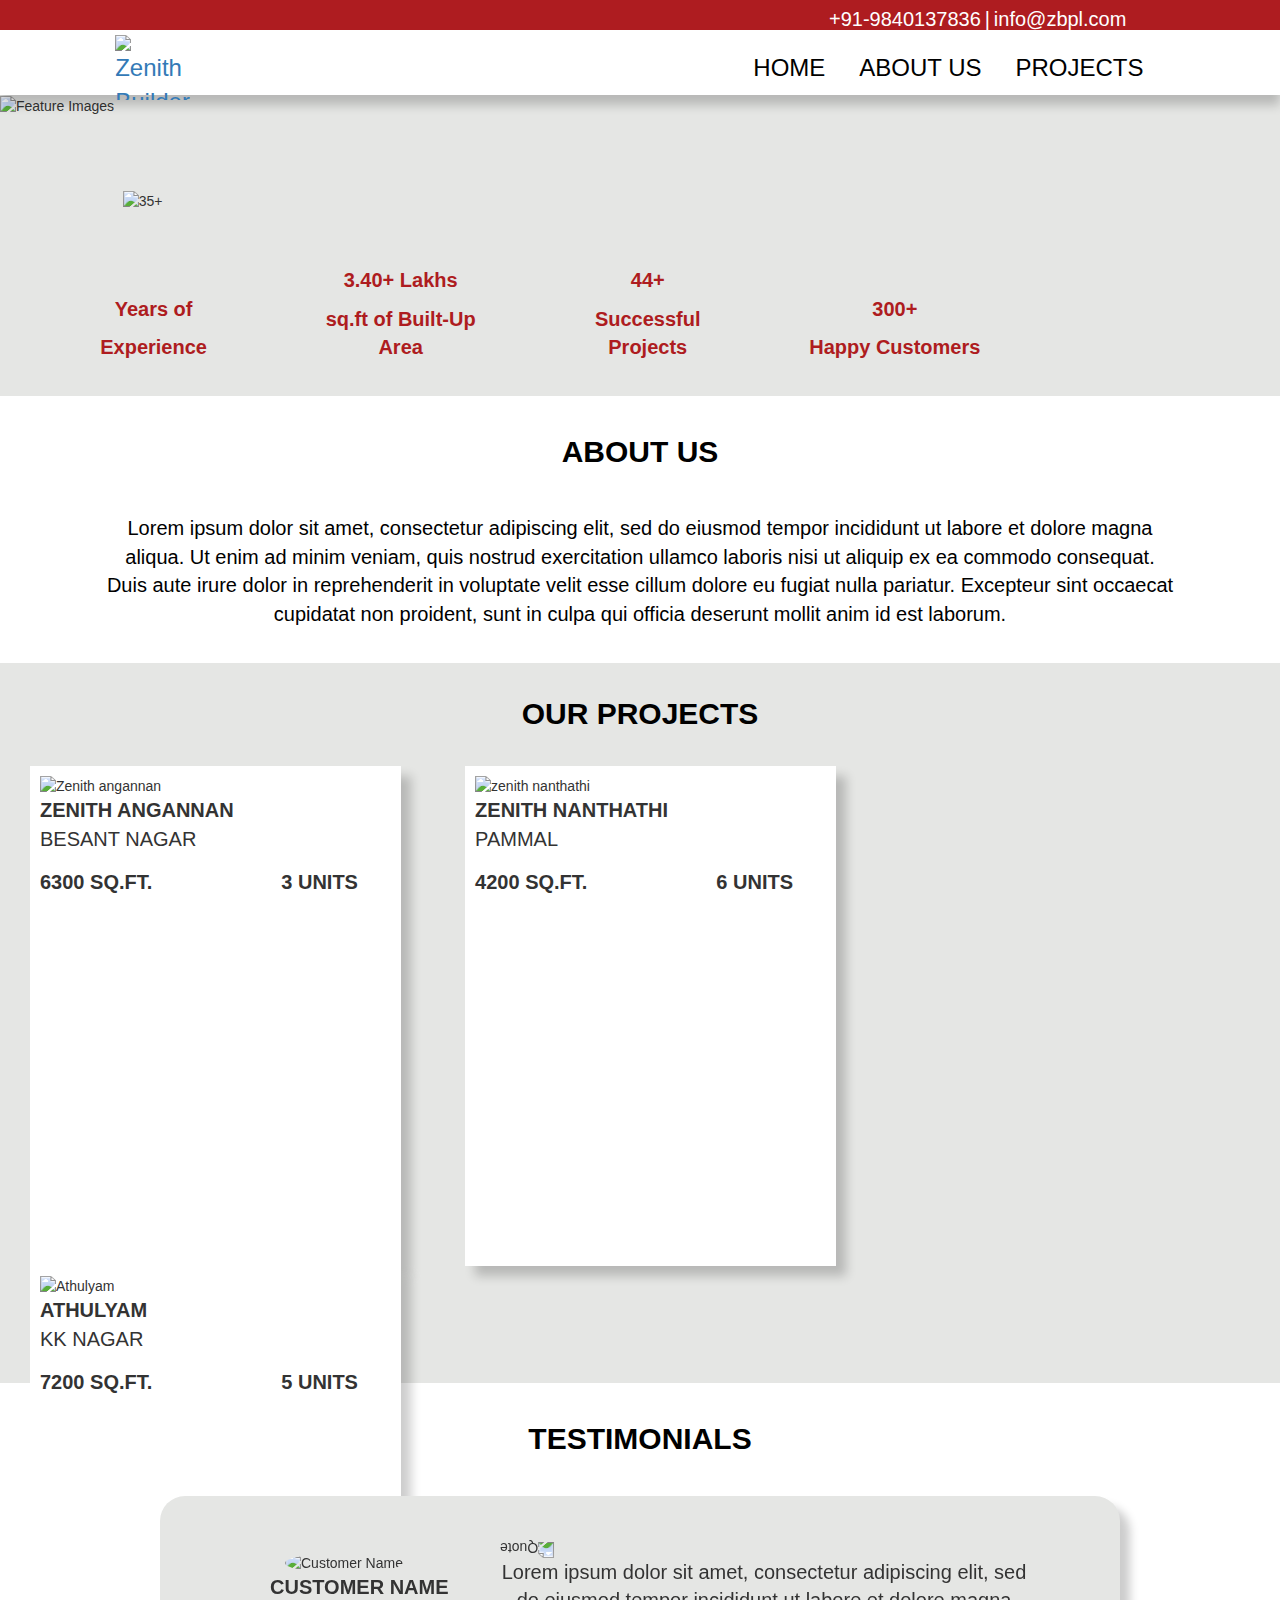
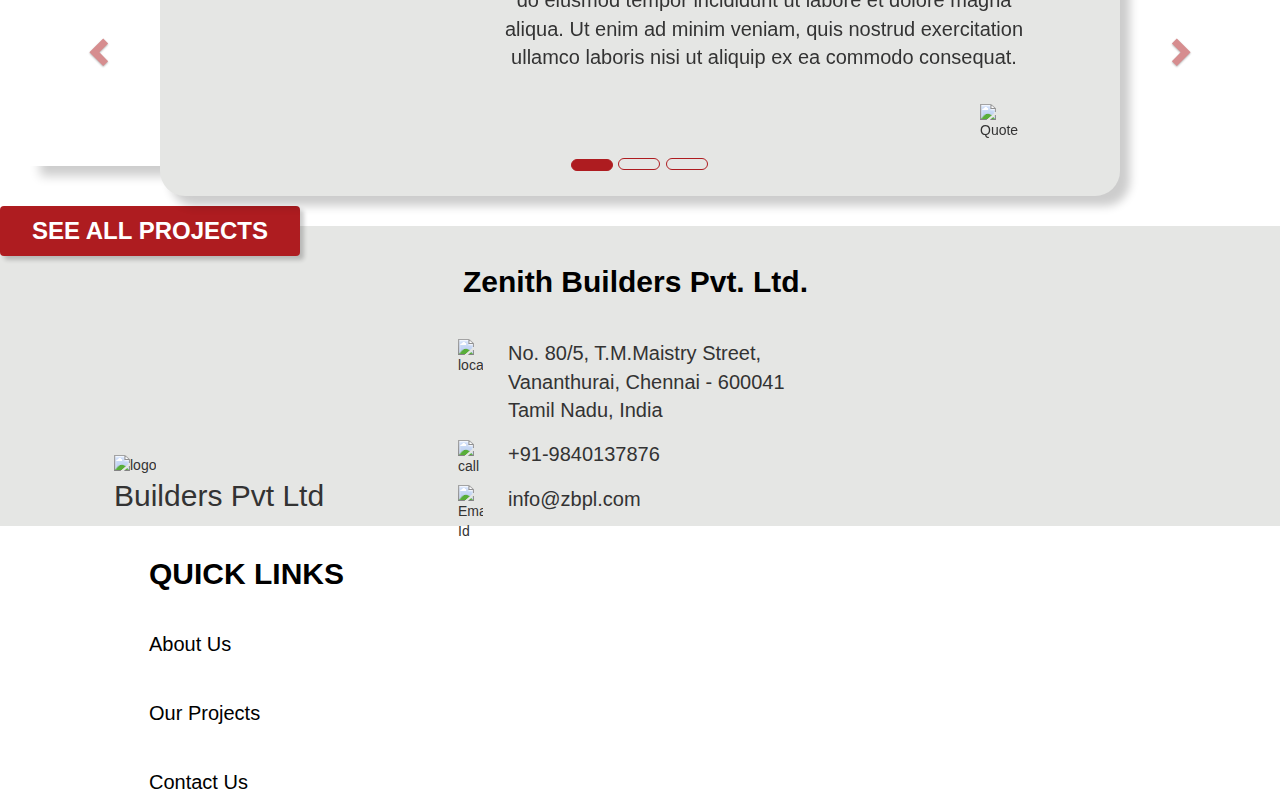
==== index.html @ 49117344 "Add files via upload" ====
<!DOCTYPE html>
<html lang="en">
<head>
    <meta charset="UTF-8">
    <meta http-equiv="X-UA-Compatible" content="IE=edge">
    <meta name="viewport" content="width=device-width, initial-scale=1.0">
    <title>Document</title>
    <link rel="stylesheet" href="style.css">
    <link rel="stylesheet" href="https://maxcdn.bootstrapcdn.com/bootstrap/3.4.1/css/bootstrap.min.css">
    <script src="https://ajax.googleapis.com/ajax/libs/jquery/3.6.4/jquery.min.js"></script>
    <script src="https://maxcdn.bootstrapcdn.com/bootstrap/3.4.1/js/bootstrap.min.js"></script>
</head>
<body>
    <header>
        <div class="topbar">
           <div class="topbarposition">
            <div class="topbar1">+91-9840137836</div>
            <div class="topbar1">|</div>
            <div class="topbar1">info@zbpl.com</div>
        </div>
    </div>
        <div class="navigationbar">
            <div class="menulogo"> <a href="#"><img id="Logo" src="./Logo/lgog.svg" alt="Zenith Builders Logo"></a></div>
            <div class="menugroup">
                <div class="menu1"><a class="menulink" href="#">HOME</a></div>
                <div class="menu1"><a class="menulink" href="#">ABOUT US</a></div>
                <div class="menu1"><a class="menulink" href="#">PROJECTS</a></div>
            </div>
        </div>
    </header>
<main>
    <div id="img">
        <img id="featureimg" src="./Images/featureimg/Frame 1.png" alt="Feature Images">
    </div>
    <div class="stats">
        <div class="statslogos">
        <div class="statsgroup">
        <div class="statslogo"> <img src="./Images/icons/home/Frame 2.svg" alt="35+"></div>
        <div class="statstext"><p>Years of</p> 
            <p>Experience</p></div>
    </div>
    
    <div class="statsgroup">
        <div class="statslogo"><img src="./Images/icons/home/18531432621599996549 1.svg" alt=""></div>
        <div class="statstext">
        <p> 3.40+ Lakhs </p>
        <p> sq.ft of Built-Up Area</p>
        </div>
    </div>
    <div class="statsgroup">
        <div class="statslogo center1"><img src="./Images/icons/home/apartment_black_24dp 1.svg" alt=""></div>
        <div class="statstext">
        <p> 44+ </p>
        <p> Successful Projects</p>
        </div>
    </div>
    <div class="statsgroup">
        <div class="statslogo center" ><img src="./Images/icons/home/Frame 3.svg" alt=""></div>
        <div class="statstext">
        <p> 300+ </p>
        <p> Happy Customers</p>
        </div>
    </div>
    </div>
</div>

    
    <div>
        <div class="H2A c">
            ABOUT US
        </div>
        <div class="para01">
            Lorem ipsum dolor sit amet, consectetur adipiscing elit, sed do eiusmod tempor incididunt ut labore et dolore magna aliqua. Ut enim ad minim veniam, quis nostrud exercitation ullamco laboris nisi ut aliquip ex ea commodo consequat. Duis aute irure dolor in reprehenderit in voluptate velit esse cillum dolore eu fugiat nulla pariatur. Excepteur sint occaecat cupidatat non proident, sunt in culpa qui officia deserunt mollit anim id est laborum.

        </div>
    </div>
    <div class="projects">
        <div class="H2A c withbackground">OUR PROJECTS</div>
        <div class="projectimggroup">
            <div class="imgdet">

            <div class="projimgdetails">
                <img class="projimg center-cropped" src="./Images/Projects/Zenith angannan.jpg" alt="Zenith angannan">
                <div class="projdetails">
                    <p class="p2 Bold">ZENITH ANGANNAN </p>
                    <p class="p2">BESANT NAGAR</p>
                    <p class="space"></p>
                    <p class="p2 Bold det">6300 SQ.FT.</p>
                    <p class="p2 Bold det right">3 UNITS</p>
                </div>
            </div>

            <div class="projimgdetails">
                <img class="projimg center-cropped" src="./Images/Projects/zenith nanthathi.jpg" alt="zenith nanthathi">
                <div class="projdetails">
                    <p class="p2 Bold">ZENITH NANTHATHI </p>
                    <p class="p2">PAMMAL</p>
                    <p class="space"></p>
                    <p class="p2 Bold det">4200 SQ.FT.</p>
                    <p class="p2 Bold det right">6 UNITS</p>
                </div>
            </div>
            
            <div class="projimgdetails">
                <img class="projimg center-cropped" src="./Images/Projects/Athulyam.jpg" alt="Athulyam">
                <div class="projdetails">
                    <p class="p2 Bold">ATHULYAM </p>
                    <p class="p2">KK NAGAR</p>
                    <p class="space"></p>
                    <p class="p2 Bold det">7200 SQ.FT.</p>
                    <p class="p2 Bold det right">5 UNITS</p>
                </div>
            </div>
        
        </div>
        </div>
            <div>
            <p class="spacing"></p>
            </div>
            <div>
                <button class="btn"><a class="btntxt" href="#">SEE ALL PROJECTS</a> </button>
            </div>
        

    </div>
    <div>
        <div class="H2A c">
            TESTIMONIALS
        </div>
        </div>

<div id="myCarousel" class="carousel slide" data-ride="carousel">
    <!-- Indicators -->
    <ol class="carousel-indicators">
      <li data-target="#myCarousel" data-slide-to="0" class="active"></li>
      <li data-target="#myCarousel" data-slide-to="1"></li>
      <li data-target="#myCarousel" data-slide-to="2"></li>
    </ol>
  
    <!-- Wrapper for slides -->
    <div class="carousel-inner">
      <div class="item active">
        <div>
            <div class="testi">
                <div class="pic">
                    <img class="dp" src="./Images/Profile Photo/matheus-ferrero-W7b3eDUb_2I-unsplash (1).jpg" alt="Customer Name">
                    <p class="customername Bold p2">CUSTOMER NAME</p>
                </div>
                    <div class="testigp">
                        <img class="quotes-rotate" src="./Images/icons/home/format_quote_FILL0_wght0_GRAD0_opszNaN.svg" alt="Quote">
                        <p class="text">Lorem ipsum dolor sit amet, consectetur adipiscing elit, sed do eiusmod tempor incididunt ut labore et dolore magna aliqua. Ut enim ad minim veniam, quis nostrud exercitation ullamco laboris nisi ut aliquip ex ea commodo consequat. </p>
                        <img class="quotes" src="./Images/icons/home/format_quote_FILL0_wght0_GRAD0_opszNaN.svg" alt="Quote">
                    </div>
                </div>           
            </div>
      </div>
    
      <div class="item">
        <div>
            <div class="testi">
                <div class="pic">
                    <img class="dp" src="./Images/Profile Photo/matheus-ferrero-W7b3eDUb_2I-unsplash (1).jpg" alt="Customer Name">
                    <p class="customername Bold p2">CUSTOMER NAME</p>
                </div>
                    <div class="testigp">
                        <img class="quotes-rotate" src="./Images/icons/home/format_quote_FILL0_wght0_GRAD0_opszNaN.svg" alt="Quote">
                        <p class="text">Lorem ipsum dolor sit amet, consectetur adipiscing elit, sed do eiusmod tempor incididunt ut labore et dolore magna aliqua. Ut enim ad minim veniam, quis nostrud exercitation ullamco laboris nisi ut aliquip ex ea commodo consequat. </p>
                        <img class="quotes" src="./Images/icons/home/format_quote_FILL0_wght0_GRAD0_opszNaN.svg" alt="Quote">
                    </div>
                           
            </div>
      </div>
    </div>
  
      <div class="item">
        <div>
            <div class="testi">
                <div class="pic">
                    <img class="dp" src="./Images/Profile Photo/matheus-ferrero-W7b3eDUb_2I-unsplash (1).jpg" alt="Customer Name">
                    <p class="customername Bold p2">CUSTOMER NAME</p>
                </div>
                    <div class="testigp">
                        <img class="quotes-rotate" src="./Images/icons/home/format_quote_FILL0_wght0_GRAD0_opszNaN.svg" alt="Quote">
                        <p class="text">Lorem ipsum dolor sit amet, consectetur adipiscing elit, sed do eiusmod tempor incididunt ut labore et dolore magna aliqua. Ut enim ad minim veniam, quis nostrud exercitation ullamco laboris nisi ut aliquip ex ea commodo consequat. </p>
                        <img class="quotes" src="./Images/icons/home/format_quote_FILL0_wght0_GRAD0_opszNaN.svg" alt="Quote">
                    </div>
                           
            </div>
      </div>
    </div>
</div>
  
    <!-- Left and right controls -->
    <a class="left carousel-control" href="#myCarousel" data-slide="prev">
      <span class="glyphicon glyphicon-chevron-left"></span>
      <span class="sr-only">Previous</span>
    </a>
    <a class="right carousel-control" href="#myCarousel" data-slide="next">
      <span class="glyphicon glyphicon-chevron-right"></span>
      <span class="sr-only">Next</span>
    </a>
  </div>


</main>
<footer>
    <div class="footer">
        <div class="footerpart">
        <div class="footerparts form02" >
            <img class="logo" src="./Logo/lgog.svg" alt="logo">
            <p class="H2">Builders Pvt Ltd</p>
        </div>
        <div class="footerparts form02">
            <p class="H2A Bold">Zenith Builders Pvt. Ltd.</p>
        <div class="mar01">
            <img class="footericons form02" src="./Images/icons/home/location_on_black_24dp.svg" alt="location">
            <div class="form02 footertext">
            <p class="p2">No. 80/5, T.M.Maistry Street,</p>
            <p class="p2">Vananthurai, Chennai - 600041</p>
            <p class="p2">Tamil Nadu, India</p>
            </div>
        </div>
        <p class="space"></p>
        <div class="mar">    
        <img class="footericons form02" src="./Images/icons/home/call_black_24dp.svg" alt="call">
        <div class="form02 footertext">
            <p class="p2">+91-9840137876</p> 
        </div>
        </div>
        <p class="space"></p>
        <div class="mar">
            <img class="footericons form02" src="./Images/icons/home/email_black_24dp.svg" alt="Email Id">
            <div class="form02 footertext">
            <p class="p2">info@zbpl.com</p>
        </div>
    </div>
        </div>
        <div class="footerparts form02">
            <p class="H2A Bold">QUICK LINKS</p>
            <div><a class="footerlinks p2" href="#">About Us</a></div>
            <p class="spacing"></p>
            <div><a class="footerlinks p2" href="#">Our Projects</a></div>
            <p class="spacing"></p>
            <div><a class="footerlinks p2" href="#">Contact Us</a></div>
    </div>
</div>
</footer>
</body>
</html>
---- style.css ----
* {
  font-family: Verdana, Geneva, Tahoma, sans-serif;
}
.c {
  text-align: center;
}
.topbar {
  background-color: #ae1c20;
  height: 30px;
  padding-left: 5px;
  padding-right: 5px;
  padding-top: 5px;
  padding-bottom: 5px;
  color: white;
  position: relative;
}
.topbar1 {
  display: inline-block;
  font-size: 20px;
}
.topbarposition {
  display: inline-block;
  position: absolute;
  right: 12%;
  top: 15%;
}
.navigationbar {
  color: white;
  height: 65px;
  padding-left: 5px;
  padding-right: 5px;
  padding-top: 5px;
  padding-bottom: 5px;
  position: relative;
  box-shadow: 0px 10px 10px rgba(0, 0, 0, 0.2);
}
#Logo {
  width: 75px;
  height: 65px;
  display: inline-block;
}
.menulogo {
  font-size: 24px;
  color: black;
  display: inline-block;
  position: absolute;
  left: 9%;
}
.menu1 {
  font-size: 24px;
  color: black;
  display: inline-block;
  padding: 5px 15px;
}
.menugroup {
  display: inline-block;
  position: absolute;
  right: 9.5%;
  top: 25%;
}
.menulink {
  font-size: 24px;
  color: black;
  display: inline-block;
  text-decoration: none;
}
#img {
  background-color: #e5e6e4;
}
#featureimg {
  width: 100%;
}
.H2A {
  font-size: 30px;
  font-weight: bold;
  color: black;
  padding: 5px;
  margin: 30px;
}
.H2A1 {
  font-size: 30px;
  font-weight: bold;
  color: black;
  padding: 5px;
  margin: 0px 30px;
}
.para01 {
  font-size: 20px;
  color: #000;
  text-align: center;
  padding: 5px;
  margin: 5px 100px;
}
.stats {
  height: 280px;
  width: 100%;
  background-color: #e5e6e4;
  display: inline-block;
  margin: auto;
  position: relative;
}

.statstext {
  color: #ae1c20;
  font-size: 20px;
  font-weight: bold;
  text-align: center;
}
.statsgroup {
  display: inline-block;
  width: 20%;
  padding: 30px;
}
.statslogo {
  height: 120px;
  padding: 15px;
  margin-left: auto;
  margin-right: auto;
  width: 50%;
}
.center {
  margin-left: auto;
  margin-right: auto;
  width: 60%;
}
.center1 {
  margin-left: auto;
  margin-right: auto;
  width: 60%;
}
p {
  margin: 5px;
}
.statslogos {
  width: 95%;
  margin: 0 auto;
}
.projects {
  height: 720px;
  background-color: #e5e6e4;
}
.withbackground {
  padding: 30px 0px 0px 0px;
}
.projimgdetails {
  background-color: white;
  height: 500px;
  width: 29%;
  position: relative;
  display: inline-block;
  margin: 0px 30px;
  box-shadow: 10px 10px 10px rgba(0, 0, 0, 0.2);
}
.projectdetails {
  position: relative;
}

.projimg {
  height: 365px;
  width: 95%;
  position: relative;
  margin-left: 10px;
  margin-top: 10px;
  margin-right: 10px;
}
.center-cropped {
  object-fit: cover;
  object-position: center;
  height: 370px;
  width: 95%;
}
.det {
  display: inline-block;
}
.p2 {
  font-size: 20px;
  margin: 0px 10px;
}
.p3 {
  font-size: 20px;
}
.p4 {
  font-size: 12px;
}

.right {
  position: absolute;
  left: 65%;
}
.Bold {
  font-weight: bold;
}
.space {
  height: 5px;
}
.spacing {
  height: 30px;
}
.btn {
  background-color: #ae1c20;
  margin: 0 auto;
  height: 50px;
  width: 300px;

  border-radius: 25px;
  border: none;
  box-shadow: 4px 4px 4px rgba(0, 0, 0, 0.2);
  display: flex;
  justify-content: center;
  align-items: center;
}
.btntxt {
  font-size: 24px;
  font-weight: bold;
  color: white;
  text-decoration: none;
  padding: 5px;
  margin: auto;
  text-align: center;
}

.testi {
  height: 300px;
  position: relative;
  background-color: #e5e6e4;
  margin: 0 auto;
  width: 75%;
  border-radius: 25px;
  box-shadow: 10px 10px 10px rgba(0, 0, 0, 0.2);
}
.pic {
  width: 250px;
  display: inline-block;
  margin: auto 100px;
  position: absolute;
  top: 55px;
}
.dp {
  height: 150px;
  width: 150px;
  border-radius: 50%;
  margin: 0% 10%;
}
.testigp {
  display: inline-block;
  height: 80%;
  width: 55%;
  margin: auto 100px;
  position: relative;
  left: 25%;
  top: 40px;
}
.quotes {
  height: 48px;
  width: 48px;
  position: absolute;
  right: 0%;
  bottom: 10%;
}
.quotes-rotate {
  height: 48px;
  width: 48px;
  rotate: 180deg;
}

.text {
  text-align: center;
  font-size: 20px;
}
.subscribe {
  height: 250px;
  background-color: #e5e6e4;
  position: relative;
}
.sub01 {
  margin: 50px 50px;
}
.sub02 {
  width: 600px;
}
.subpart {
  width: 600px;
}
.form02 {
  display: inline-block;
}
.form {
  width: 300px;
  height: 40px;
  border-color: #000;
  border-width: 1px;
  background-color: white;
}
.p2.form02 {
  margin: 5px;
}
.footer {
  height: 300px;
  background-color: #e5e6e4;
}

.logo {
  width: 240px;
}
.footerparts {
  margin: 0px 50px;
}
.footerlinks {
  color: black;
  text-decoration: none;
  padding: 5px;
  margin: 30px;
}

.footericons {
  width: 25px;
  position: absolute;
  top: 0%;
}
.mar {
  margin: 0px 30px;
  width: 420px;
  height: 30px;
  position: relative;
}
.mar01 {
  margin: 0px 30px;
  width: 420px;
  position: relative;
}
.mar02 {
  margin: 0px 30px;
  width: 600px;
  position: relative;
}
.H2 {
  font-size: 30px;
  margin: 0px;
  text-align: center;
}
.footertext {
  margin: 0px 40px;
}
.footerpart {
  width: 90%;
  margin: 0 auto;
}

.credentials{
  background-color: #e5e6e4;
  height: 300px;
}
.credgp{
  display: inline-block;
  width: 32%;
  height: 300px;
  position: relative;
}
.credlogo{
  background-color: white;
  height: 150px;
  width: 150px;
  padding: 15px;
  border-radius: 50%;
  position: absolute;
  top: 5%;
  right: 30%;
}
.credlogo1{
  background-color: white;
  height: 150px;
  width: 150px;
  padding: 15px;
  border-radius: 50%;
  position: absolute;
  top: 5%;
  right: 39%;
}
.credlogo2{
  background-color: white;
  height: 150px;
  width: 150px;
  padding: 15px;
  border-radius: 50%;
  position: absolute;
  top: 5%;
  right: 35%;
}
.bai{
  height: 120px;
  position: absolute;
  top: 15%;
  left: 15%;
}
.ici{
  height: 120px;
  position: absolute;
  top: 15%;
  left: 15%;
}
.iov{
  width: 120px;
  position: absolute;
  top: 40%;
  left: 20%;
}
.align{
  position: absolute;
   left: 5%;
   top: 65%;
}
.disinline-block{
display: inline-block;
width: 49%;
}
.para02 {
  
  display: inline-block;
  font-size: 20px;
  color: #000;
  text-align: left;
  padding: 5px;
  margin: 5px 100px;
}
li{
  padding: 5px 20px;
}

.missionimg{
  display: inline-block;
  height: 360px;
  width: 480px;
  margin: 30px;
  padding: 5px;

}
.mission{
  height: 420px;
  position: relative;
}
.missionstatement{
  width: 60%;
  display: inline-block;
  position: absolute;
  top: 0%;
}
.missionimg1{
  width: 50%;
  display: inline-block;
  position: absolute;
  top: 0%;
  left: 57%;
}
.cred02{
  height: 550px;
  padding: 30px;
  background-color: #e5e6e4;
  margin: 0 auto;
}
.credimggroup{
  width: 49%;
  display: inline-block;
}
.credimgdetails {
  background-color: white;
  height: 385px;
  position: relative;
  margin: 0px 30px;
  box-shadow: 10px 10px 10px rgba(0, 0, 0, 0.2);
}
.credimgdetails {
  position: relative;
}

.credimg {
  height: 365px;
  width: 97%;
  position: relative;
  margin: 10px
}
.creddetails{
  margin: 5px;
}
.credimgs{
  margin: 0 auto;
}
.map{
  margin: 30px 100px;
}
.project{
  background-color: white;
}
.left.carousel-control{
  background-image: none !important;
}
.right.carousel-control{
  background-image: none !important;
}
.glyphicon-chevron-right:before {
 color: #ae1c20; 
}
.glyphicon-chevron-left:before {
  color: #ae1c20; 
 }
 #myCarousel{
   margin-bottom: 30px;
 }

 .carousel-inner{
overflow: visible !important;
 }
 .carousel-indicators li{
  border: 1px solid #ae1c20 !important;

 }
 .carousel-indicators .active{
  background-color: #ae1c20 !important;
 }
 
 .carousel-indicators{
   bottom: 10px !important;
 }
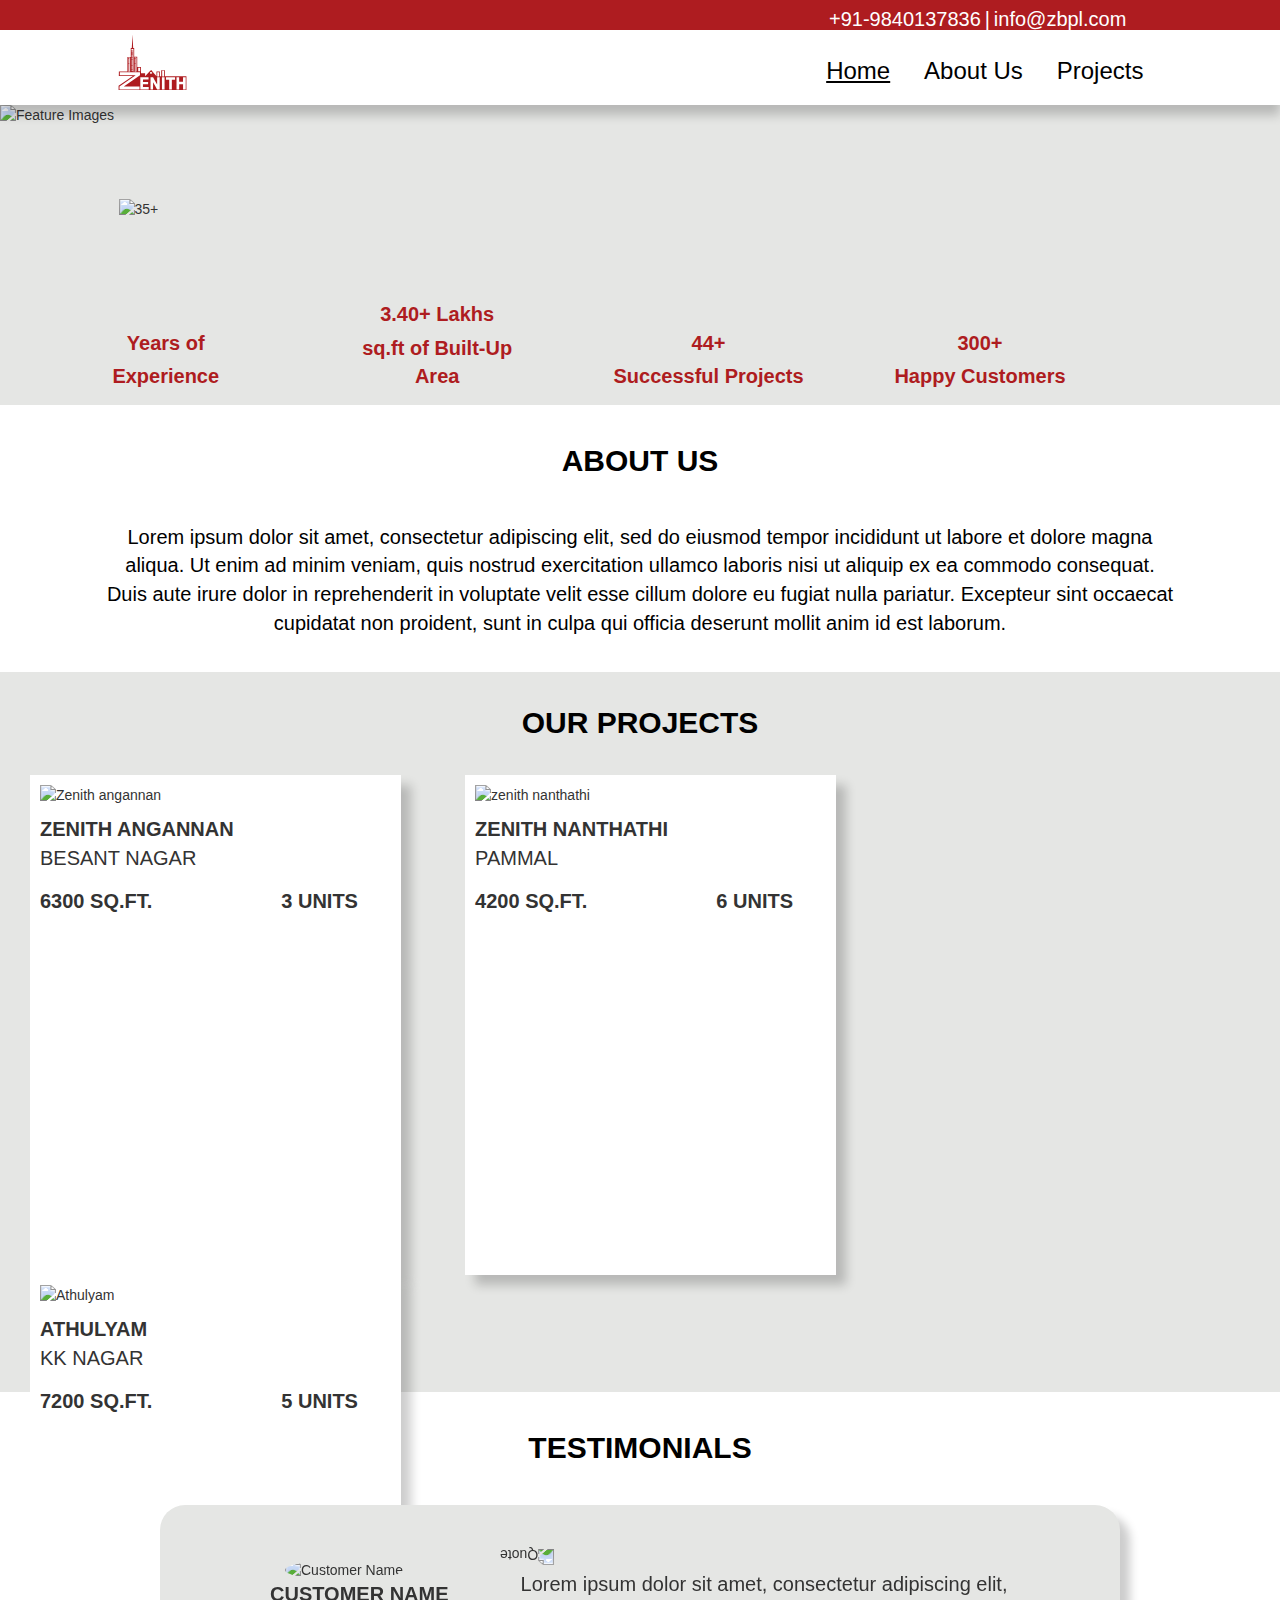
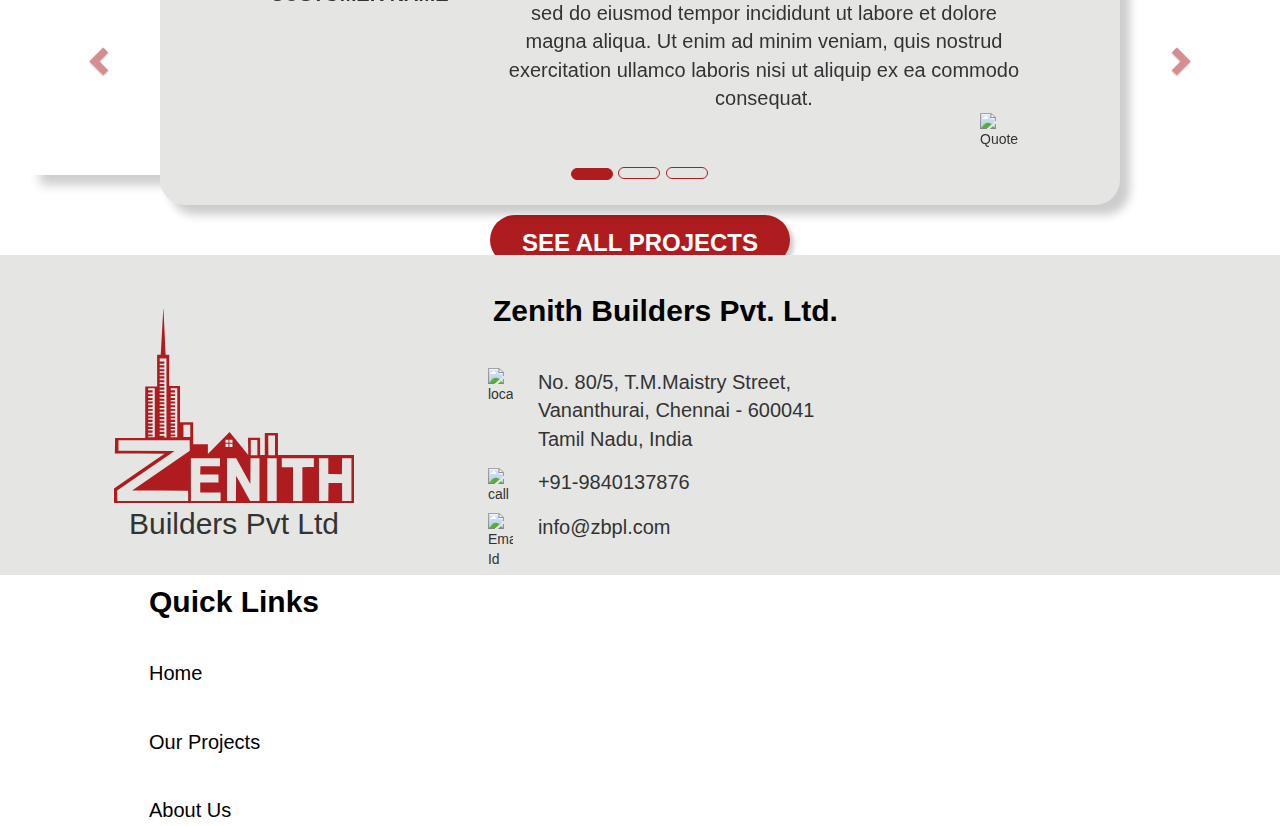
==== commit d648eb10: "Updated with links" ====
--- a/index.html
+++ b/index.html
@@ -5,10 +5,11 @@
     <meta http-equiv="X-UA-Compatible" content="IE=edge">
     <meta name="viewport" content="width=device-width, initial-scale=1.0">
     <title>Document</title>
-    <link rel="stylesheet" href="style.css">
+    
     <link rel="stylesheet" href="https://maxcdn.bootstrapcdn.com/bootstrap/3.4.1/css/bootstrap.min.css">
     <script src="https://ajax.googleapis.com/ajax/libs/jquery/3.6.4/jquery.min.js"></script>
     <script src="https://maxcdn.bootstrapcdn.com/bootstrap/3.4.1/js/bootstrap.min.js"></script>
+    <link rel="stylesheet" href="style.css">
 </head>
 <body>
     <header>
@@ -20,11 +21,11 @@
         </div>
     </div>
         <div class="navigationbar">
-            <div class="menulogo"> <a href="#"><img id="Logo" src="./Logo/lgog.svg" alt="Zenith Builders Logo"></a></div>
+            <div class="menulogo"> <a href="index.html"><img id="Logo" src="./Logo/lgog.svg" alt="Zenith Builders Logo"></a></div>
             <div class="menugroup">
-                <div class="menu1"><a class="menulink" href="#">HOME</a></div>
-                <div class="menu1"><a class="menulink" href="#">ABOUT US</a></div>
-                <div class="menu1"><a class="menulink" href="#">PROJECTS</a></div>
+                <div class="menu1"><a class="menulink active" href="index.html">Home</a></div>
+                <div class="menu1"><a class="menulink" href="about-us.html">About Us</a></div>
+                <div class="menu1"><a class="menulink" href="projects.html">Projects</a></div>
             </div>
         </div>
     </header>
@@ -236,12 +237,12 @@
     </div>
         </div>
         <div class="footerparts form02">
-            <p class="H2A Bold">QUICK LINKS</p>
-            <div><a class="footerlinks p2" href="#">About Us</a></div>
+            <p class="H2A Bold">Quick Links</p>
+            <div><a class="footerlinks p2" href="index.html">Home</a></div>
             <p class="spacing"></p>
-            <div><a class="footerlinks p2" href="#">Our Projects</a></div>
+            <div><a class="footerlinks p2" href="projects.html">Our Projects</a></div>
             <p class="spacing"></p>
-            <div><a class="footerlinks p2" href="#">Contact Us</a></div>
+            <div><a class="footerlinks p2" href="about-us.html">About Us</a></div>
     </div>
 </div>
 </footer>
--- a/style.css
+++ b/style.css
@@ -26,7 +26,7 @@
 }
 .navigationbar {
   color: white;
-  height: 65px;
+  height: 75px;
   padding-left: 5px;
   padding-right: 5px;
   padding-top: 5px;
@@ -34,9 +34,12 @@
   position: relative;
   box-shadow: 0px 10px 10px rgba(0, 0, 0, 0.2);
 }
+.navigationbar a.active{
+  text-decoration: underline;
+}
 #Logo {
   width: 75px;
-  height: 65px;
+  height: 55px;
   display: inline-block;
 }
 .menulogo {
@@ -99,16 +102,19 @@
   margin: auto;
   position: relative;
 }
-
+img{
+  vertical-align: top !important;
+}
 .statstext {
   color: #ae1c20;
   font-size: 20px;
   font-weight: bold;
   text-align: center;
+  margin-top: 25px;
 }
 .statsgroup {
   display: inline-block;
-  width: 20%;
+  width: 22%;
   padding: 30px;
 }
 .statslogo {
@@ -116,12 +122,12 @@
   padding: 15px;
   margin-left: auto;
   margin-right: auto;
-  width: 50%;
+  width: 60%;
 }
 .center {
   margin-left: auto;
   margin-right: auto;
-  width: 60%;
+  width: 70%;
 }
 .center1 {
   margin-left: auto;
@@ -141,6 +147,9 @@
 }
 .withbackground {
   padding: 30px 0px 0px 0px;
+}
+.projdetails{
+  margin-top: 10px;
 }
 .projimgdetails {
   background-color: white;
@@ -295,7 +304,8 @@
   margin: 5px;
 }
 .footer {
-  height: 300px;
+  margin-top: 50px;
+  height: 320px;
   background-color: #e5e6e4;
 }
 
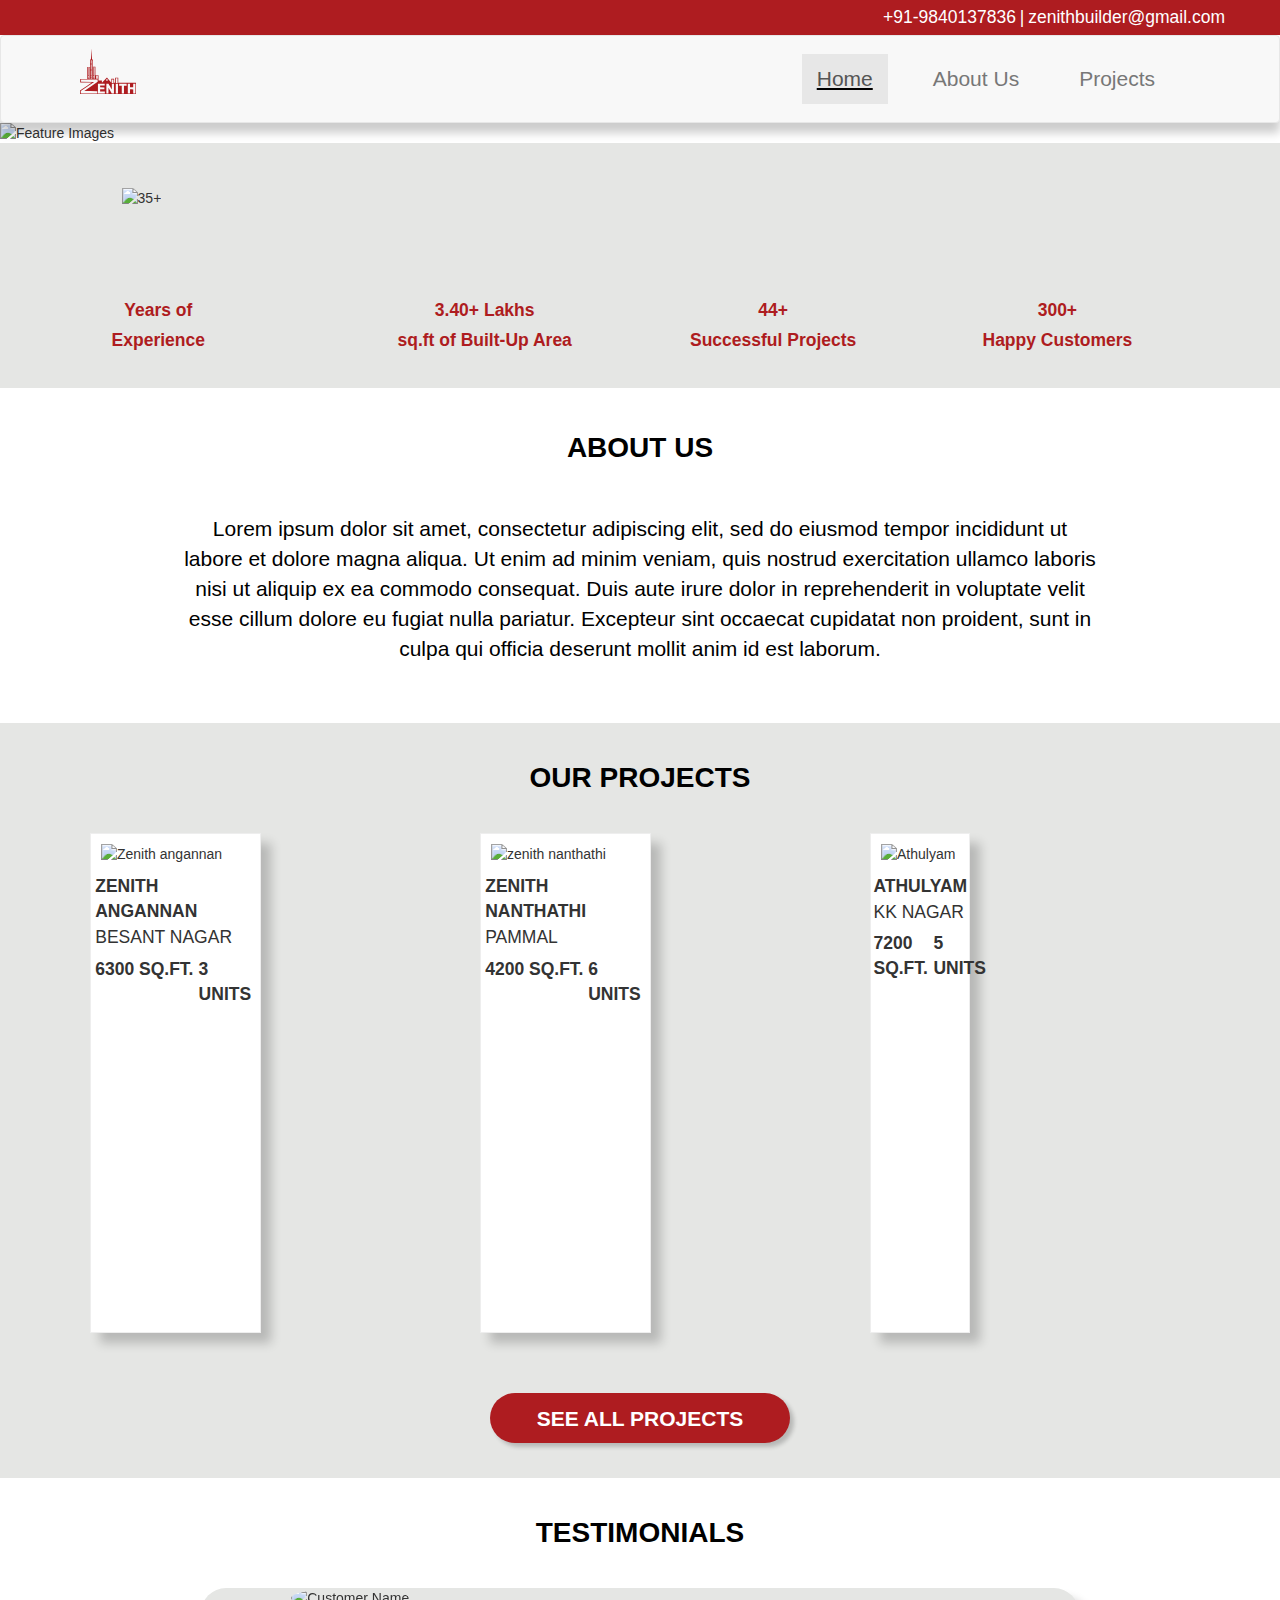
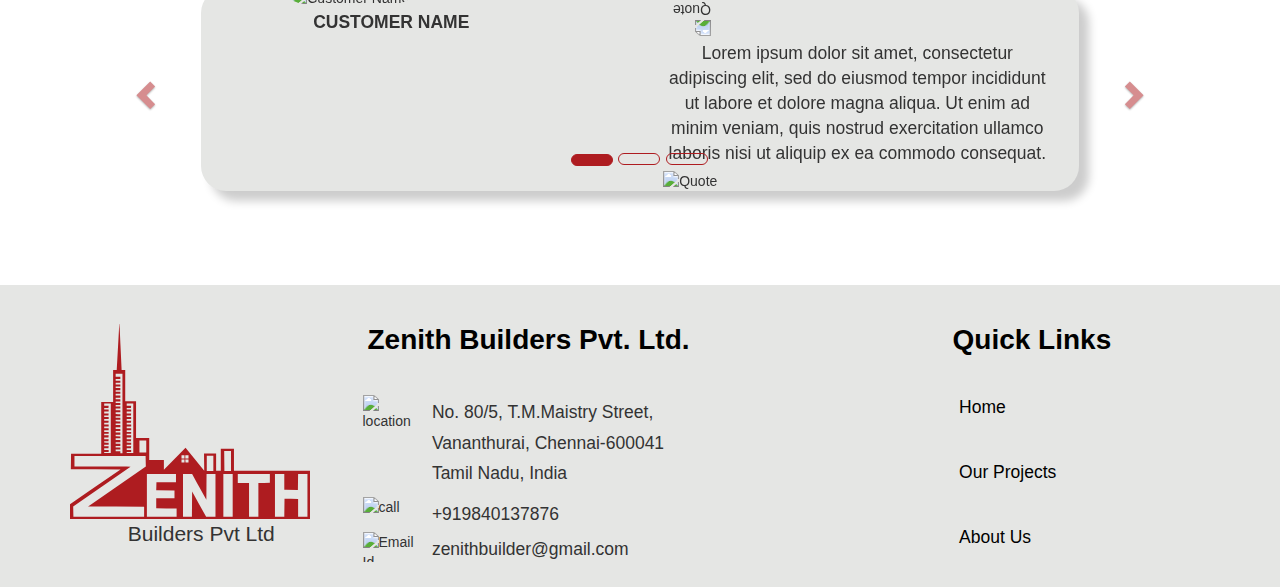
==== commit d3756ec4: "responsive inprogress" ====
--- a/index.html
+++ b/index.html
@@ -1,250 +1,370 @@
 <!DOCTYPE html>
 <html lang="en">
+
 <head>
     <meta charset="UTF-8">
     <meta http-equiv="X-UA-Compatible" content="IE=edge">
     <meta name="viewport" content="width=device-width, initial-scale=1.0">
     <title>Document</title>
-    
+
     <link rel="stylesheet" href="https://maxcdn.bootstrapcdn.com/bootstrap/3.4.1/css/bootstrap.min.css">
+    <link rel="stylesheet" href="style.css">
     <script src="https://ajax.googleapis.com/ajax/libs/jquery/3.6.4/jquery.min.js"></script>
     <script src="https://maxcdn.bootstrapcdn.com/bootstrap/3.4.1/js/bootstrap.min.js"></script>
-    <link rel="stylesheet" href="style.css">
+    
 </head>
+
 <body>
     <header>
         <div class="topbar">
-           <div class="topbarposition">
-            <div class="topbar1">+91-9840137836</div>
-            <div class="topbar1">|</div>
-            <div class="topbar1">info@zbpl.com</div>
+            <div class="container">
+                <div class="row">
+                    <div class="pull-right">
+                        <div>
+                            <div class="topbar1">+91-9840137836</div>
+                            <div class="topbar1">|</div>
+                            <div class="topbar1">zenithbuilder@gmail.com</div>
+                        </div>
+                    </div>
+                </div>
+            </div>
+        </div>
+
+        <nav class="navbar navbar-default navigationbar">
+            <div class="container-fluid">
+              <div class="navbar-header">
+                <button type="button" class="navbar-toggle" data-toggle="collapse" data-target="#myNavbar">
+                  <span class="icon-bar"></span>
+                  <span class="icon-bar"></span>
+                  <span class="icon-bar"></span>                        
+                </button>
+                <a class="navbar-brand" href=><img id="Logo" src="./Logo/lgog.svg"
+                    alt="Zenith Builders Logo"></a>
+              </div>
+              <div class="collapse navbar-collapse pull-right" id="myNavbar">
+                <ul class="nav navbar-nav">
+                  <li class="active menu1"><a href="index.html">Home</a></li>
+                   <li class="menu1"><a href="about-us.html">About Us</a></li>
+                  <li class="menu1"><a href="projects.html">Projects</a></li>
+                </ul>
+              </div>
+            </div>
+          </nav>
+    
+            
+            
+    </header>
+    <main>
+    
+        <div>
+            <img id="featureimg" src="./Images/featureimg/Frame 1.png" alt="Feature Images">
+        </div>
+        <div class="stats">
+            <div class="container">
+                <div class="row">
+                    <div class="col-12 col-md-6 col-lg-3">
+                        <div class="statslogos">
+                            <div class="statsgroup">
+                                <div class="statslogo"> <img src="./Images/icons/home/Frame 2.svg" alt="35+"
+                                        class="img-fluid"></div>
+                                <div class="statstext">
+                                    <p>Years of</p>
+                                    <p>Experience</p>
+                                </div>
+                            </div>
+                        </div>
+                    </div>
+                    <div class="col-12 col-md-6 col-lg-3">
+                        <div class="statsgroup">
+                            <div class="statslogo center1"><img src="./Images/icons/home/18531432621599996549 1.svg"
+                                    alt="" class="img-fluid"></div>
+                            <div class="statstext">
+                                <p> 3.40+ Lakhs </p>
+                                <p> sq.ft of Built-Up Area</p>
+                            </div>
+                        </div>
+                    </div>
+                    <div class="col-12 col-md-6 col-lg-3">
+                        <div class="statsgroup">
+                            <div class="statslogo center1"><img src="./Images/icons/home/apartment_black_24dp 1.svg"
+                                    alt="" class="img-fluid"></div>
+                            <div class="statstext">
+                                <p> 44+ </p>
+                                <p> Successful Projects</p>
+                            </div>
+                        </div>
+                    </div>
+                    <div class="col-12 col-md-6 col-lg-3">
+                        <div class="statsgroup">
+                            <div class="statslogo center"><img src="./Images/icons/home/Frame 3.svg" alt=""
+                                    class="img-fluid"></div>
+                            <div class="statstext">
+                                <p> 300+ </p>
+                                <p> Happy Customers</p>
+                            </div>
+                        </div>
+                    </div>
+                </div>
+            </div>
+        </div>
+        </div>
+        </div>
+
+        <div class="container">
+            <div class="row">
+                <div class="col-12">
+                    <div class="H2A c">
+                        ABOUT US
+                    </div>
+                    <div class="para01">
+                        Lorem ipsum dolor sit amet, consectetur adipiscing elit, sed do eiusmod tempor incididunt ut
+                        labore et dolore magna aliqua. Ut enim ad minim veniam, quis nostrud exercitation ullamco
+                        laboris nisi ut aliquip ex ea commodo consequat. Duis aute irure dolor in reprehenderit in
+                        voluptate velit esse cillum dolore eu fugiat nulla pariatur. Excepteur sint occaecat cupidatat
+                        non proident, sunt in culpa qui officia deserunt mollit anim id est laborum.
+
+                    </div>
+                    <p class="spacing"></p>
+                </div>
+            </div>
+        </div>
+        <div class="projects">
+            <div class="container">
+                <div class="H2A2 c">OUR PROJECTS</div>
+                <div class="row">
+                    <div class="col-12 col-md-6 col-lg-4">
+                        <div class="projectimggroup">
+                            <div class="imgdet">
+
+                                <div class="projimgdetails">
+                                    <img class="projimg center-cropped" src="./Images/Projects/Zenith angannan.jpg"
+                                        alt="Zenith angannan">
+                                    <div class="projdetails">
+                                        <p class="p2 Bold">ZENITH ANGANNAN </p>
+                                        <p class="p2">BESANT NAGAR</p>
+                                        <p class="space"></p>
+                                        <p class="p2 Bold det">6300 SQ.FT.</p>
+                                        <p class="p2 Bold det right">3 UNITS</p>
+                                    </div>
+                                </div>
+                            </div>
+                        </div>
+                    </div>
+
+                    <div class="col-12 col-md-6 col-lg-4">
+                        <div class="projimgdetails">
+                            <img class="projimg center-cropped" src="./Images/Projects/zenith nanthathi.jpg"
+                                alt="zenith nanthathi">
+                            <div class="projdetails">
+                                <p class="p2 Bold">ZENITH NANTHATHI </p>
+                                <p class="p2">PAMMAL</p>
+                                <p class="space"></p>
+                                <p class="p2 Bold det">4200 SQ.FT.</p>
+                                <p class="p2 Bold det right">6 UNITS</p>
+                            </div>
+                        </div>
+                    </div>
+
+                    <div class="col-12 col-md-6 col-lg-4">
+                        <div class="projimgdetails">
+                            <img class="projimg center-cropped" src="./Images/Projects/Athulyam.jpg" alt="Athulyam">
+                            <div class="projdetails">
+                                <p class="p2 Bold">ATHULYAM </p>
+                                <p class="p2">KK NAGAR</p>
+                                <p class="space"></p>
+                                <p class="p2 Bold det">7200 SQ.FT.</p>
+                                <p class="p2 Bold det right">5 UNITS</p>
+                            </div>
+                        </div>
+                    </div>
+                </div>
+            </div>
+            <p class="spacing"></p>
+
+            <div>
+                <button class="btn"><a class="btntxt" href="projects.html">SEE ALL PROJECTS</a> </button>
+            </div>
+            <p class="spacing"></p>
+        </div>
+        </div>
+        <div>
+        </div>
+
+
+
+        </div>
+        <div>
+            <div class="H2A c">
+                TESTIMONIALS
+            </div>
+        </div>
+        <div class="container">
+            <div class="row">
+                <div class="col-12">
+
+                    <div id="myCarousel" class="carousel slide" data-ride="carousel">
+                        <!-- Indicators -->
+                        <ol class="carousel-indicators">
+                            <li data-target="#myCarousel" data-slide-to="0" class="active"></li>
+                            <li data-target="#myCarousel" data-slide-to="1"></li>
+                            <li data-target="#myCarousel" data-slide-to="2"></li>
+                        </ol>
+
+
+  
+<!-- Wrapper for slides -->
+<div class="carousel-inner">
+    <div class="item active">
+        <div>
+            <div class="container testi">
+                <div class="row">
+                    <div class="col-12 col-lg-6">
+                        <div>
+                            <div class="pic">
+                                <img class="dp" src="./Images/Profile Photo/matheus-ferrero-W7b3eDUb_2I-unsplash (1).jpg" alt="Customer Name">
+                                <p class="customername Bold p2 c">CUSTOMER NAME</p>
+                            </div>
+                        </div>
+                    </div>
+                    <div class=" col-12 col-lg-6">
+                        <div class="testigp">
+                            <img class="quotes-rotate" src="./Images/icons/home/format_quote_FILL0_wght0_GRAD0_opszNaN.svg" alt="Quote">
+                            <p class="text">Lorem ipsum dolor sit amet, consectetur adipiscing elit, sed
+                                            do eiusmod tempor incididunt ut labore et dolore magna aliqua. Ut enim
+                                            ad minim veniam, quis nostrud exercitation ullamco laboris nisi ut
+                                            aliquip ex ea commodo consequat. </p>
+                            <img class="quotes" src="./Images/icons/home/format_quote_FILL0_wght0_GRAD0_opszNaN.svg" alt="Quote">
+                        </div>
+                    </div>
+                </div>
+            </div>
         </div>
     </div>
-        <div class="navigationbar">
-            <div class="menulogo"> <a href="index.html"><img id="Logo" src="./Logo/lgog.svg" alt="Zenith Builders Logo"></a></div>
-            <div class="menugroup">
-                <div class="menu1"><a class="menulink active" href="index.html">Home</a></div>
-                <div class="menu1"><a class="menulink" href="about-us.html">About Us</a></div>
-                <div class="menu1"><a class="menulink" href="projects.html">Projects</a></div>
-            </div>
-        </div>
-    </header>
-<main>
-    <div id="img">
-        <img id="featureimg" src="./Images/featureimg/Frame 1.png" alt="Feature Images">
+    <div class="item">
+        <div>
+            <div class="container testi">
+                <div class="row">
+                    <div class=" col-12 col-lg-6">
+                        <div>
+                            <div class="pic">
+                                <img class="dp" src="./Images/Profile Photo/matheus-ferrero-W7b3eDUb_2I-unsplash (1).jpg"alt="Customer Name">
+                                <p class="customername Bold p2 c">CUSTOMER NAME</p>
+                            </div>
+                        </div>
+                    </div>
+                    <div class=" col-12 col-lg-6">
+                            <div class="testigp">
+                                <img class="quotes-rotate" src="./Images/icons/home/format_quote_FILL0_wght0_GRAD0_opszNaN.svg" alt="Quote">
+                                <p class="text">Lorem ipsum dolor sit amet, consectetur adipiscing elit, sed
+                                                do eiusmod tempor incididunt ut labore et dolore magna aliqua. Ut enim
+                                                ad minim veniam, quis nostrud exercitation ullamco laboris nisi ut
+                                                aliquip ex ea commodo consequat. </p>
+                                <img class="quotes" src="./Images/icons/home/format_quote_FILL0_wght0_GRAD0_opszNaN.svg"alt="Quote">
+                            </div>
+                    </div>
+                </div>
+            </div>
+        </div>
     </div>
-    <div class="stats">
-        <div class="statslogos">
-        <div class="statsgroup">
-        <div class="statslogo"> <img src="./Images/icons/home/Frame 2.svg" alt="35+"></div>
-        <div class="statstext"><p>Years of</p> 
-            <p>Experience</p></div>
-    </div>
-    
-    <div class="statsgroup">
-        <div class="statslogo"><img src="./Images/icons/home/18531432621599996549 1.svg" alt=""></div>
-        <div class="statstext">
-        <p> 3.40+ Lakhs </p>
-        <p> sq.ft of Built-Up Area</p>
-        </div>
-    </div>
-    <div class="statsgroup">
-        <div class="statslogo center1"><img src="./Images/icons/home/apartment_black_24dp 1.svg" alt=""></div>
-        <div class="statstext">
-        <p> 44+ </p>
-        <p> Successful Projects</p>
-        </div>
-    </div>
-    <div class="statsgroup">
-        <div class="statslogo center" ><img src="./Images/icons/home/Frame 3.svg" alt=""></div>
-        <div class="statstext">
-        <p> 300+ </p>
-        <p> Happy Customers</p>
-        </div>
-    </div>
+    <div class="item">
+        <div>
+            <div class="container testi">
+                <div class="row">
+                    <div class=" col-12 col-lg-6">
+                        <div>
+                            <div class="pic">
+                                <img class="dp" src="./Images/Profile Photo/matheus-ferrero-W7b3eDUb_2I-unsplash (1).jpg"alt="Customer Name">
+                                <p class="customername Bold p2 c">CUSTOMER NAME</p>
+                            </div>
+                        </div>
+                    </div>
+                    <div class=" col-12 col-lg-6">
+                            <div class="testigp">
+                                <img class="quotes-rotate" src="./Images/icons/home/format_quote_FILL0_wght0_GRAD0_opszNaN.svg" alt="Quote">
+                                <p class="text">Lorem ipsum dolor sit amet, consectetur adipiscing elit, sed
+                                                do eiusmod tempor incididunt ut labore et dolore magna aliqua. Ut enim
+                                                ad minim veniam, quis nostrud exercitation ullamco laboris nisi ut
+                                                aliquip ex ea commodo consequat. </p>
+                                <img class="quotes" src="./Images/icons/home/format_quote_FILL0_wght0_GRAD0_opszNaN.svg"alt="Quote">
+                            </div>
+                    </div>
+                </div>
+            </div>
+        </div>
     </div>
 </div>
 
-    
-    <div>
-        <div class="H2A c">
-            ABOUT US
-        </div>
-        <div class="para01">
-            Lorem ipsum dolor sit amet, consectetur adipiscing elit, sed do eiusmod tempor incididunt ut labore et dolore magna aliqua. Ut enim ad minim veniam, quis nostrud exercitation ullamco laboris nisi ut aliquip ex ea commodo consequat. Duis aute irure dolor in reprehenderit in voluptate velit esse cillum dolore eu fugiat nulla pariatur. Excepteur sint occaecat cupidatat non proident, sunt in culpa qui officia deserunt mollit anim id est laborum.
-
+                        <!-- Left and right controls -->
+                        <a class="left carousel-control" href="#myCarousel" data-slide="prev">
+                            <span class="glyphicon glyphicon-chevron-left"></span>
+                            <span class="sr-only">Previous</span>
+                        </a>
+                        <a class="right carousel-control" href="#myCarousel" data-slide="next">
+                            <span class="glyphicon glyphicon-chevron-right"></span>
+                            <span class="sr-only">Next</span>
+                        </a>
+                    </div>
+                </div>
+            </div>
         </div>
     </div>
-    <div class="projects">
-        <div class="H2A c withbackground">OUR PROJECTS</div>
-        <div class="projectimggroup">
-            <div class="imgdet">
-
-            <div class="projimgdetails">
-                <img class="projimg center-cropped" src="./Images/Projects/Zenith angannan.jpg" alt="Zenith angannan">
-                <div class="projdetails">
-                    <p class="p2 Bold">ZENITH ANGANNAN </p>
-                    <p class="p2">BESANT NAGAR</p>
-                    <p class="space"></p>
-                    <p class="p2 Bold det">6300 SQ.FT.</p>
-                    <p class="p2 Bold det right">3 UNITS</p>
-                </div>
-            </div>
-
-            <div class="projimgdetails">
-                <img class="projimg center-cropped" src="./Images/Projects/zenith nanthathi.jpg" alt="zenith nanthathi">
-                <div class="projdetails">
-                    <p class="p2 Bold">ZENITH NANTHATHI </p>
-                    <p class="p2">PAMMAL</p>
-                    <p class="space"></p>
-                    <p class="p2 Bold det">4200 SQ.FT.</p>
-                    <p class="p2 Bold det right">6 UNITS</p>
-                </div>
-            </div>
-            
-            <div class="projimgdetails">
-                <img class="projimg center-cropped" src="./Images/Projects/Athulyam.jpg" alt="Athulyam">
-                <div class="projdetails">
-                    <p class="p2 Bold">ATHULYAM </p>
-                    <p class="p2">KK NAGAR</p>
-                    <p class="space"></p>
-                    <p class="p2 Bold det">7200 SQ.FT.</p>
-                    <p class="p2 Bold det right">5 UNITS</p>
-                </div>
-            </div>
-        
-        </div>
-        </div>
-            <div>
-            <p class="spacing"></p>
-            </div>
-            <div>
-                <button class="btn"><a class="btntxt" href="#">SEE ALL PROJECTS</a> </button>
-            </div>
-        
-
-    </div>
-    <div>
-        <div class="H2A c">
-            TESTIMONIALS
-        </div>
-        </div>
-
-<div id="myCarousel" class="carousel slide" data-ride="carousel">
-    <!-- Indicators -->
-    <ol class="carousel-indicators">
-      <li data-target="#myCarousel" data-slide-to="0" class="active"></li>
-      <li data-target="#myCarousel" data-slide-to="1"></li>
-      <li data-target="#myCarousel" data-slide-to="2"></li>
-    </ol>
-  
-    <!-- Wrapper for slides -->
-    <div class="carousel-inner">
-      <div class="item active">
-        <div>
-            <div class="testi">
-                <div class="pic">
-                    <img class="dp" src="./Images/Profile Photo/matheus-ferrero-W7b3eDUb_2I-unsplash (1).jpg" alt="Customer Name">
-                    <p class="customername Bold p2">CUSTOMER NAME</p>
-                </div>
-                    <div class="testigp">
-                        <img class="quotes-rotate" src="./Images/icons/home/format_quote_FILL0_wght0_GRAD0_opszNaN.svg" alt="Quote">
-                        <p class="text">Lorem ipsum dolor sit amet, consectetur adipiscing elit, sed do eiusmod tempor incididunt ut labore et dolore magna aliqua. Ut enim ad minim veniam, quis nostrud exercitation ullamco laboris nisi ut aliquip ex ea commodo consequat. </p>
-                        <img class="quotes" src="./Images/icons/home/format_quote_FILL0_wght0_GRAD0_opszNaN.svg" alt="Quote">
-                    </div>
-                </div>           
-            </div>
-      </div>
-    
-      <div class="item">
-        <div>
-            <div class="testi">
-                <div class="pic">
-                    <img class="dp" src="./Images/Profile Photo/matheus-ferrero-W7b3eDUb_2I-unsplash (1).jpg" alt="Customer Name">
-                    <p class="customername Bold p2">CUSTOMER NAME</p>
-                </div>
-                    <div class="testigp">
-                        <img class="quotes-rotate" src="./Images/icons/home/format_quote_FILL0_wght0_GRAD0_opszNaN.svg" alt="Quote">
-                        <p class="text">Lorem ipsum dolor sit amet, consectetur adipiscing elit, sed do eiusmod tempor incididunt ut labore et dolore magna aliqua. Ut enim ad minim veniam, quis nostrud exercitation ullamco laboris nisi ut aliquip ex ea commodo consequat. </p>
-                        <img class="quotes" src="./Images/icons/home/format_quote_FILL0_wght0_GRAD0_opszNaN.svg" alt="Quote">
-                    </div>
-                           
-            </div>
-      </div>
-    </div>
-  
-      <div class="item">
-        <div>
-            <div class="testi">
-                <div class="pic">
-                    <img class="dp" src="./Images/Profile Photo/matheus-ferrero-W7b3eDUb_2I-unsplash (1).jpg" alt="Customer Name">
-                    <p class="customername Bold p2">CUSTOMER NAME</p>
-                </div>
-                    <div class="testigp">
-                        <img class="quotes-rotate" src="./Images/icons/home/format_quote_FILL0_wght0_GRAD0_opszNaN.svg" alt="Quote">
-                        <p class="text">Lorem ipsum dolor sit amet, consectetur adipiscing elit, sed do eiusmod tempor incididunt ut labore et dolore magna aliqua. Ut enim ad minim veniam, quis nostrud exercitation ullamco laboris nisi ut aliquip ex ea commodo consequat. </p>
-                        <img class="quotes" src="./Images/icons/home/format_quote_FILL0_wght0_GRAD0_opszNaN.svg" alt="Quote">
-                    </div>
-                           
-            </div>
-      </div>
-    </div>
-</div>
-  
-    <!-- Left and right controls -->
-    <a class="left carousel-control" href="#myCarousel" data-slide="prev">
-      <span class="glyphicon glyphicon-chevron-left"></span>
-      <span class="sr-only">Previous</span>
-    </a>
-    <a class="right carousel-control" href="#myCarousel" data-slide="next">
-      <span class="glyphicon glyphicon-chevron-right"></span>
-      <span class="sr-only">Next</span>
-    </a>
-  </div>
-
-
-</main>
-<footer>
-    <div class="footer">
-        <div class="footerpart">
-        <div class="footerparts form02" >
-            <img class="logo" src="./Logo/lgog.svg" alt="logo">
-            <p class="H2">Builders Pvt Ltd</p>
-        </div>
-        <div class="footerparts form02">
-            <p class="H2A Bold">Zenith Builders Pvt. Ltd.</p>
-        <div class="mar01">
-            <img class="footericons form02" src="./Images/icons/home/location_on_black_24dp.svg" alt="location">
-            <div class="form02 footertext">
-            <p class="p2">No. 80/5, T.M.Maistry Street,</p>
-            <p class="p2">Vananthurai, Chennai - 600041</p>
-            <p class="p2">Tamil Nadu, India</p>
-            </div>
-        </div>
-        <p class="space"></p>
-        <div class="mar">    
-        <img class="footericons form02" src="./Images/icons/home/call_black_24dp.svg" alt="call">
-        <div class="form02 footertext">
-            <p class="p2">+91-9840137876</p> 
-        </div>
-        </div>
-        <p class="space"></p>
-        <div class="mar">
-            <img class="footericons form02" src="./Images/icons/home/email_black_24dp.svg" alt="Email Id">
-            <div class="form02 footertext">
-            <p class="p2">info@zbpl.com</p>
-        </div>
-    </div>
-        </div>
-        <div class="footerparts form02">
-            <p class="H2A Bold">Quick Links</p>
-            <div><a class="footerlinks p2" href="index.html">Home</a></div>
-            <p class="spacing"></p>
-            <div><a class="footerlinks p2" href="projects.html">Our Projects</a></div>
-            <p class="spacing"></p>
-            <div><a class="footerlinks p2" href="about-us.html">About Us</a></div>
-    </div>
-</div>
-</footer>
+
+    </main>
+    <footer>
+        <div class="footer">
+            <div class="container">
+                <div class="row">
+                    <div class="col-12 col-lg-3">
+                        <div class="form02">
+                            <img class="logo img-fluid" src="./Logo/lgog.svg" alt="logo">
+                            <p class="H2">Builders Pvt Ltd</p>
+                        </div>
+                    </div>
+
+                    <div class="col-12 col-lg-6">
+                        <div class="form02">
+                            <p class="H2A Bold">Zenith Builders Pvt. Ltd.</p>
+                            <div class="mar01">
+                                <img class="footericons form02" src="./Images/icons/home/location_on_black_24dp.svg"
+                                    alt="location">
+                                <div class="form02 footertext">
+                                    <p class="p2">No. 80/5, T.M.Maistry Street,</p>
+                                    <p class="p2">Vananthurai, Chennai-600041</p>
+                                    <p class="p2">Tamil Nadu, India</p>
+                                </div>
+                            </div>
+                            <p class="space"></p>
+                            <div class="mar">
+                                <img class="footericons form02" src="./Images/icons/home/call_black_24dp.svg"
+                                    alt="call">
+                                <div class="form02 footertext">
+                                    <p class="p2">+919840137876</p>
+                                </div>
+                            </div>
+                            <p class="space"></p>
+                            <div class="mar">
+                                <img class="footericons form02" src="./Images/icons/home/email_black_24dp.svg"
+                                    alt="Email Id">
+                                <div class="form02 footertext">
+                                    <p class="p2">zenithbuilder@gmail.com</p>
+                                </div>
+                            </div>
+                        </div>
+                    </div>
+                    <div class="col-12 col-lg-3">
+                        <div class="form02">
+                            <p class="H2A Bold">Quick Links</p>
+                            <div><a class="footerlinks p2" href="index.html">Home</a></div>
+                            <p class="spacing"></p>
+                            <div><a class="footerlinks p2" href="projects.html">Our Projects</a></div>
+                            <p class="spacing"></p>
+                            <div><a class="footerlinks p2" href="about-us.html">About Us</a></div>
+                        </div>
+                    </div>
+                </div>
+            </div>
+        </div>
+    </footer>
 </body>
+
 </html>--- a/style.css
+++ b/style.css
@@ -6,7 +6,6 @@
 }
 .topbar {
   background-color: #ae1c20;
-  height: 30px;
   padding-left: 5px;
   padding-right: 5px;
   padding-top: 5px;
@@ -16,69 +15,73 @@
 }
 .topbar1 {
   display: inline-block;
-  font-size: 20px;
-}
-.topbarposition {
-  display: inline-block;
-  position: absolute;
-  right: 12%;
-  top: 15%;
-}
+  font-size: 125%;
+}
+
 .navigationbar {
+  width: 100%;
   color: white;
-  height: 75px;
-  padding-left: 5px;
-  padding-right: 5px;
-  padding-top: 5px;
-  padding-bottom: 5px;
-  position: relative;
+  padding-left: 5%;
+  padding-right: 5%;
+  padding-top: 1%;
+  padding-bottom: 1%;
   box-shadow: 0px 10px 10px rgba(0, 0, 0, 0.2);
 }
-.navigationbar a.active{
-  text-decoration: underline;
-}
+.active {
+  text-decoration: underline !important;
+  text-decoration: #000;
+}
+a {
+  color: #000;
+}
+.navbar {
+  margin-bottom: 0%;
+}
+
 #Logo {
-  width: 75px;
-  height: 55px;
-  display: inline-block;
+  height: 45px;
+  margin-top: -15px;
+  display: inline-block;
+}
+.navbar-brand {
+  height: 100%;
 }
 .menulogo {
-  font-size: 24px;
-  color: black;
-  display: inline-block;
-  position: absolute;
+  font-size: 150%;
+  color: black;
+  display: inline-block;
   left: 9%;
 }
 .menu1 {
-  font-size: 24px;
+  font-size: 150%;
   color: black;
   display: inline-block;
   padding: 5px 15px;
 }
-.menugroup {
-  display: inline-block;
-  position: absolute;
-  right: 9.5%;
-  top: 25%;
-}
+
 .menulink {
-  font-size: 24px;
+  font-size: 150%;
   color: black;
   display: inline-block;
   text-decoration: none;
 }
-#img {
-  background-color: #e5e6e4;
-}
+
 #featureimg {
   width: 100%;
 }
 .H2A {
-  font-size: 30px;
+  font-size: 200%;
   font-weight: bold;
   color: black;
   padding: 5px;
-  margin: 30px;
+  margin: 30px 0px;
+}
+.H2A2 {
+  font-size: 200%;
+  font-weight: bold;
+  color: black;
+  padding: 5px;
+  margin: 30px 30px 10px 30px;
 }
 .H2A1 {
   font-size: 30px;
@@ -88,41 +91,39 @@
   margin: 0px 30px;
 }
 .para01 {
-  font-size: 20px;
+  font-size: 150%;
   color: #000;
   text-align: center;
-  padding: 5px;
-  margin: 5px 100px;
+  padding: 1%;
+  margin: 1% 10%;
 }
 .stats {
-  height: 280px;
   width: 100%;
   background-color: #e5e6e4;
   display: inline-block;
   margin: auto;
   position: relative;
 }
-img{
+img {
   vertical-align: top !important;
-}
+  height: 100%;
+  margin: auto;
+}
+
 .statstext {
   color: #ae1c20;
-  font-size: 20px;
+  font-size: 125%;
   font-weight: bold;
   text-align: center;
-  margin-top: 25px;
 }
 .statsgroup {
   display: inline-block;
-  width: 22%;
   padding: 30px;
 }
 .statslogo {
   height: 120px;
   padding: 15px;
-  margin-left: auto;
-  margin-right: auto;
-  width: 60%;
+  margin: auto;
 }
 .center {
   margin-left: auto;
@@ -142,22 +143,19 @@
   margin: 0 auto;
 }
 .projects {
-  height: 720px;
-  background-color: #e5e6e4;
-}
-.withbackground {
-  padding: 30px 0px 0px 0px;
-}
-.projdetails{
+  background-color: #e5e6e4;
+}
+
+.projdetails {
   margin-top: 10px;
 }
 .projimgdetails {
   background-color: white;
+  border: 1px solid rgba(0, 0, 0, 0.068);
   height: 500px;
-  width: 29%;
-  position: relative;
-  display: inline-block;
-  margin: 0px 30px;
+  position: relative;
+  display: inline-block;
+  margin: 20px;
   box-shadow: 10px 10px 10px rgba(0, 0, 0, 0.2);
 }
 .projectdetails {
@@ -176,31 +174,31 @@
   object-fit: cover;
   object-position: center;
   height: 370px;
-  width: 95%;
+  width: 94%;
 }
 .det {
   display: inline-block;
 }
 .p2 {
-  font-size: 20px;
-  margin: 0px 10px;
+  font-size: 125%;
+  margin: 1% 2.5%;
 }
 .p3 {
-  font-size: 20px;
+  font-size: 150%;
 }
 .p4 {
-  font-size: 12px;
+  font-size: 100%;
 }
 
 .right {
   position: absolute;
-  left: 65%;
+  left: 61%;
 }
 .Bold {
   font-weight: bold;
 }
 .space {
-  height: 5px;
+  height: 50%;
 }
 .spacing {
   height: 30px;
@@ -219,7 +217,7 @@
   align-items: center;
 }
 .btntxt {
-  font-size: 24px;
+  font-size: 150%;
   font-weight: bold;
   color: white;
   text-decoration: none;
@@ -229,8 +227,6 @@
 }
 
 .testi {
-  height: 300px;
-  position: relative;
   background-color: #e5e6e4;
   margin: 0 auto;
   width: 75%;
@@ -240,41 +236,35 @@
 .pic {
   width: 250px;
   display: inline-block;
-  margin: auto 100px;
-  position: absolute;
-  top: 55px;
+  margin: auto 50px;
 }
 .dp {
-  height: 150px;
-  width: 150px;
+  height: 200px;
+  width: 200px;
   border-radius: 50%;
   margin: 0% 10%;
 }
 .testigp {
   display: inline-block;
   height: 80%;
-  width: 55%;
-  margin: auto 100px;
-  position: relative;
-  left: 25%;
-  top: 40px;
+  width: 95%;
+  margin: auto 2%;
 }
 .quotes {
   height: 48px;
   width: 48px;
-  position: absolute;
-  right: 0%;
-  bottom: 10%;
 }
 .quotes-rotate {
   height: 48px;
   width: 48px;
   rotate: 180deg;
+  display: inline-block;
 }
 
 .text {
   text-align: center;
-  font-size: 20px;
+  font-size: 125%;
+  display: inline-block;
 }
 .subscribe {
   height: 250px;
@@ -292,6 +282,8 @@
 }
 .form02 {
   display: inline-block;
+  margin: auto;
+  width: 100%;
 }
 .form {
   width: 300px;
@@ -300,43 +292,36 @@
   border-width: 1px;
   background-color: white;
 }
-.p2.form02 {
-  margin: 5px;
-}
+
 .footer {
-  margin-top: 50px;
-  height: 320px;
-  background-color: #e5e6e4;
+  margin-top: 5%;
+  background-color: #e5e6e4;
+  padding-bottom: 2%;
 }
 
 .logo {
   width: 240px;
-}
-.footerparts {
-  margin: 0px 50px;
-}
+  margin-top: 15%;
+}
+
 .footerlinks {
   color: black;
   text-decoration: none;
   padding: 5px;
-  margin: 30px;
 }
 
 .footericons {
-  width: 25px;
+  width: 10%;
   position: absolute;
   top: 0%;
 }
 .mar {
-  margin: 0px 30px;
-  width: 420px;
   height: 30px;
   position: relative;
 }
 .mar01 {
-  margin: 0px 30px;
-  width: 420px;
-  position: relative;
+  position: relative;
+  width: 100%;
 }
 .mar02 {
   margin: 0px 30px;
@@ -344,29 +329,25 @@
   position: relative;
 }
 .H2 {
-  font-size: 30px;
+  font-size: 150%;
   margin: 0px;
   text-align: center;
 }
 .footertext {
-  margin: 0px 40px;
-}
-.footerpart {
-  width: 90%;
-  margin: 0 auto;
-}
-
-.credentials{
+  margin: 0% 10%;
+}
+
+.credentials {
   background-color: #e5e6e4;
   height: 300px;
 }
-.credgp{
+.credgp {
   display: inline-block;
   width: 32%;
   height: 300px;
   position: relative;
 }
-.credlogo{
+.credlogo {
   background-color: white;
   height: 150px;
   width: 150px;
@@ -376,7 +357,7 @@
   top: 5%;
   right: 30%;
 }
-.credlogo1{
+.credlogo1 {
   background-color: white;
   height: 150px;
   width: 150px;
@@ -384,9 +365,9 @@
   border-radius: 50%;
   position: absolute;
   top: 5%;
-  right: 39%;
-}
-.credlogo2{
+  right: 43%;
+}
+.credlogo2 {
   background-color: white;
   height: 150px;
   width: 150px;
@@ -396,78 +377,76 @@
   top: 5%;
   right: 35%;
 }
-.bai{
-  height: 120px;
+.bai {
+  height: 110px;
+  position: absolute;
+  top: 11%;
+  left: 11%;
+}
+.ici {
+  height: 100px;
   position: absolute;
   top: 15%;
-  left: 15%;
-}
-.ici{
-  height: 120px;
-  position: absolute;
-  top: 15%;
-  left: 15%;
-}
-.iov{
-  width: 120px;
-  position: absolute;
-  top: 40%;
-  left: 20%;
-}
-.align{
-  position: absolute;
-   left: 5%;
-   top: 65%;
-}
-.disinline-block{
-display: inline-block;
-width: 49%;
+  left: 19%;
+}
+.iov {
+  width: 110px;
+  position: absolute;
+  top: 37%;
+  left: 17%;
+}
+.align {
+  position: absolute;
+  left: 5%;
+  top: 65%;
+}
+.disinline-block {
+  display: inline-block;
+  width: 49%;
 }
 .para02 {
-  
-  display: inline-block;
-  font-size: 20px;
+  display: inline-block;
+  font-size: 150%;
   color: #000;
   text-align: left;
   padding: 5px;
   margin: 5px 100px;
 }
-li{
+li {
   padding: 5px 20px;
 }
 
-.missionimg{
+.missionimg {
   display: inline-block;
   height: 360px;
   width: 480px;
   margin: 30px;
   padding: 5px;
-
-}
-.mission{
-  height: 420px;
-  position: relative;
-}
-.missionstatement{
+}
+.mission {
+  height: 450px;
+  position: relative;
+}
+.missionstatement {
   width: 60%;
   display: inline-block;
   position: absolute;
   top: 0%;
 }
-.missionimg1{
+.missionimg1 {
   width: 50%;
   display: inline-block;
   position: absolute;
   top: 0%;
   left: 57%;
 }
-.cred02{
-  height: 550px;
+.cred02 {
+  height: 620px;
   padding: 30px;
   background-color: #e5e6e4;
   margin: 0 auto;
 }
-.credimggroup{
+.credimggroup {
   width: 49%;
   display: inline-block;
 }
@@ -486,47 +465,46 @@
   height: 365px;
   width: 97%;
   position: relative;
-  margin: 10px
-}
-.creddetails{
+  margin: 10px;
+}
+.creddetails {
   margin: 5px;
 }
-.credimgs{
+.credimgs {
   margin: 0 auto;
 }
-.map{
+.map {
   margin: 30px 100px;
 }
-.project{
-  background-color: white;
-}
-.left.carousel-control{
+.project {
+  background-color: white;
+}
+.left.carousel-control {
   background-image: none !important;
 }
-.right.carousel-control{
+.right.carousel-control {
   background-image: none !important;
 }
 .glyphicon-chevron-right:before {
- color: #ae1c20; 
+  color: #ae1c20;
 }
 .glyphicon-chevron-left:before {
-  color: #ae1c20; 
- }
- #myCarousel{
-   margin-bottom: 30px;
- }
-
- .carousel-inner{
-overflow: visible !important;
- }
- .carousel-indicators li{
+  color: #ae1c20;
+}
+#myCarousel {
+  margin-bottom: 30px;
+}
+
+.carousel-inner {
+  overflow: visible !important;
+}
+.carousel-indicators li {
   border: 1px solid #ae1c20 !important;
-
- }
- .carousel-indicators .active{
+}
+.carousel-indicators .active {
   background-color: #ae1c20 !important;
- }
- 
- .carousel-indicators{
-   bottom: 10px !important;
- }+}
+
+.carousel-indicators {
+  bottom: 10px !important;
+}
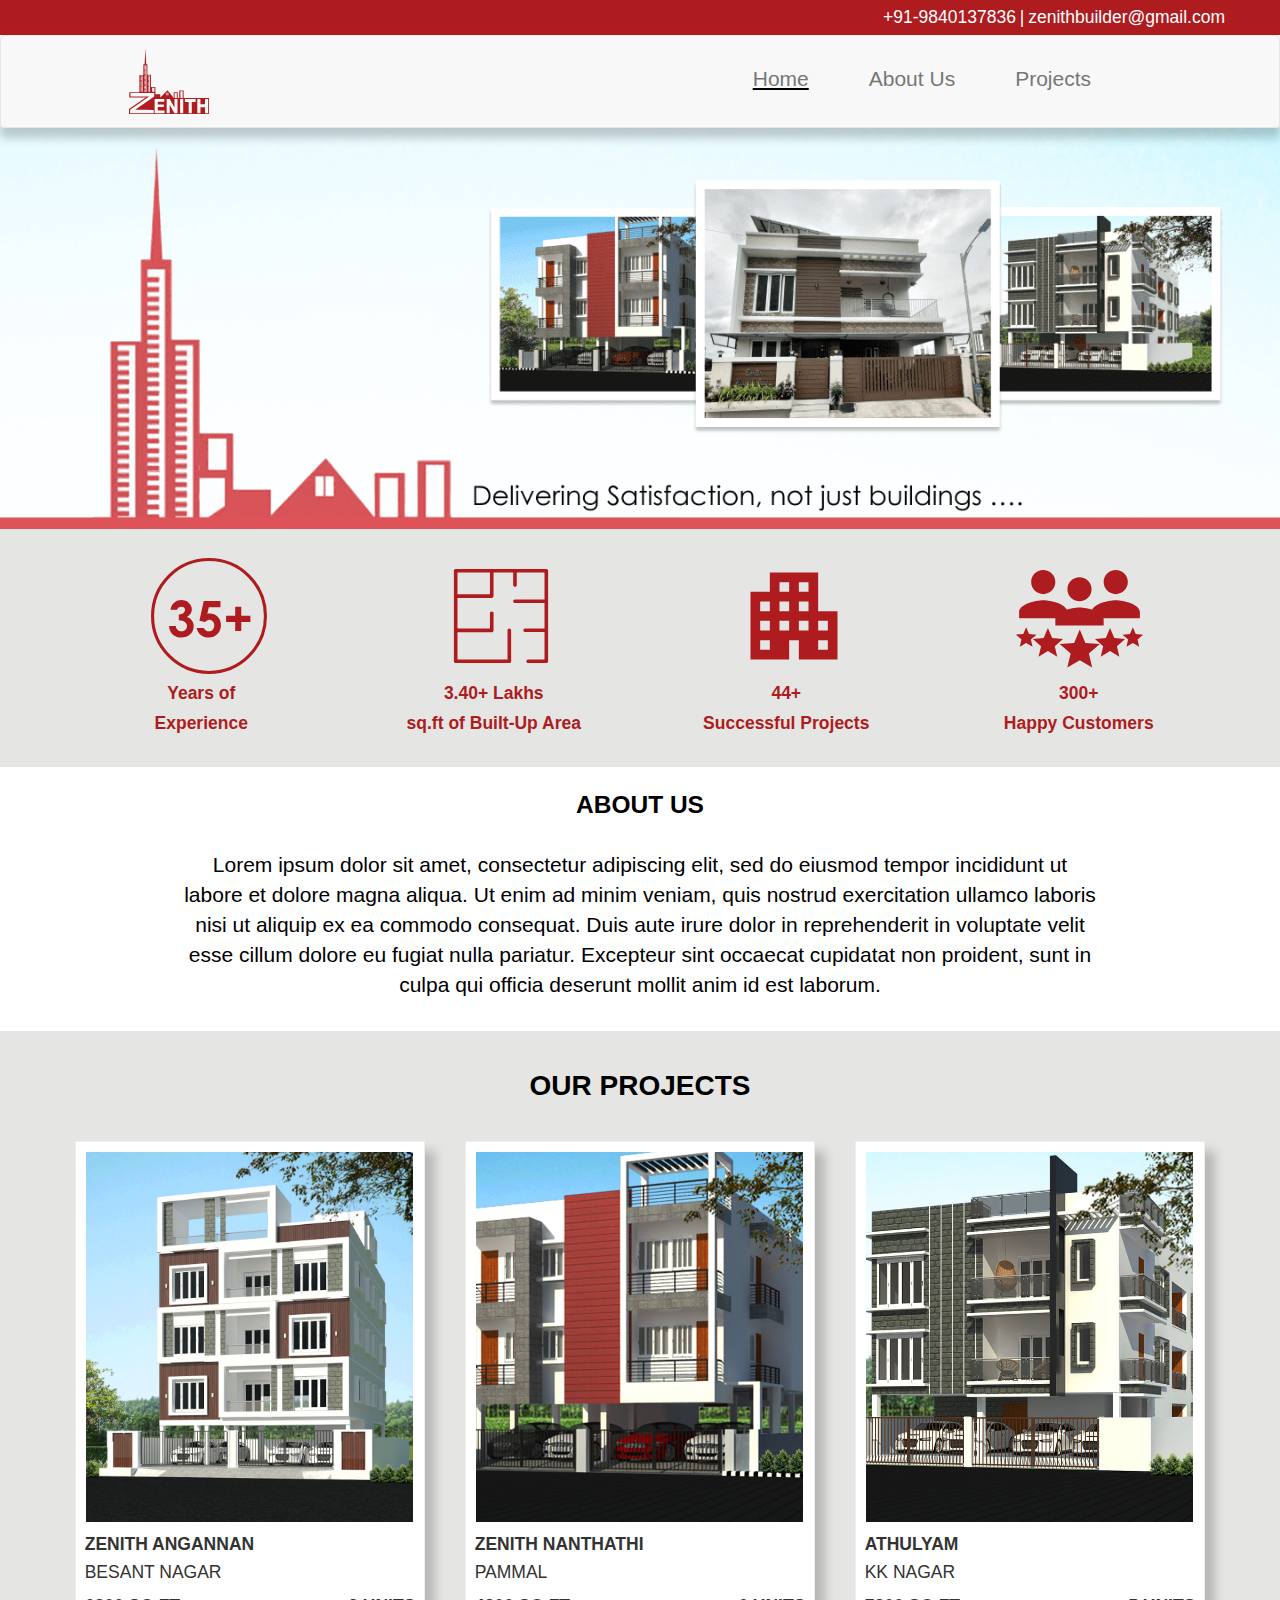
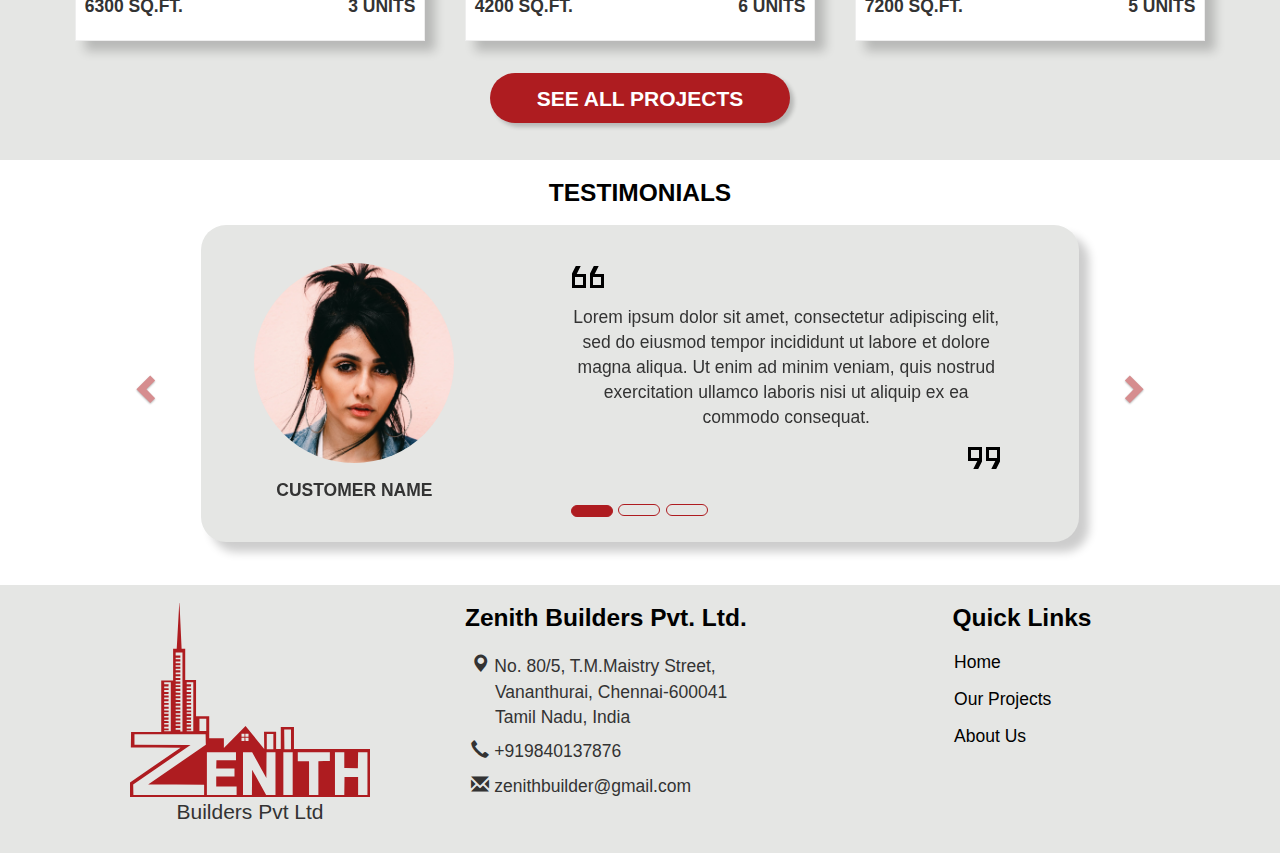
==== commit 7c23e85f: "Responsive design" ====
--- a/index.html
+++ b/index.html
@@ -5,17 +5,18 @@
     <meta charset="UTF-8">
     <meta http-equiv="X-UA-Compatible" content="IE=edge">
     <meta name="viewport" content="width=device-width, initial-scale=1.0">
-    <title>Document</title>
+    <title>Zenith Builders - Home</title>
 
     <link rel="stylesheet" href="https://maxcdn.bootstrapcdn.com/bootstrap/3.4.1/css/bootstrap.min.css">
     <link rel="stylesheet" href="style.css">
     <script src="https://ajax.googleapis.com/ajax/libs/jquery/3.6.4/jquery.min.js"></script>
     <script src="https://maxcdn.bootstrapcdn.com/bootstrap/3.4.1/js/bootstrap.min.js"></script>
-    
+
 </head>
 
 <body>
     <header>
+        <div>
         <div class="topbar">
             <div class="container">
                 <div class="row">
@@ -32,73 +33,78 @@
 
         <nav class="navbar navbar-default navigationbar">
             <div class="container-fluid">
-              <div class="navbar-header">
-                <button type="button" class="navbar-toggle" data-toggle="collapse" data-target="#myNavbar">
-                  <span class="icon-bar"></span>
-                  <span class="icon-bar"></span>
-                  <span class="icon-bar"></span>                        
-                </button>
-                <a class="navbar-brand" href=><img id="Logo" src="./Logo/lgog.svg"
-                    alt="Zenith Builders Logo"></a>
-              </div>
-              <div class="collapse navbar-collapse pull-right" id="myNavbar">
-                <ul class="nav navbar-nav">
-                  <li class="active menu1"><a href="index.html">Home</a></li>
-                   <li class="menu1"><a href="about-us.html">About Us</a></li>
-                  <li class="menu1"><a href="projects.html">Projects</a></li>
-                </ul>
-              </div>
-            </div>
-          </nav>
-    
-            
-            
+                <div class="navbar-header">
+                    <button type="button" class="navbar-toggle" data-toggle="collapse" data-target="#myNavbar">
+                        <span class="icon-bar"></span>
+                        <span class="icon-bar"></span>
+                        <span class="icon-bar"></span>
+                    </button>
+                    <a class="navbar-brand" href=><img id="Logo" src="./Logo/lgog.svg" alt="Zenith Builders Logo"></a>
+                </div>
+                <div class="collapse navbar-collapse pull-right" id="myNavbar">
+                    <ul class="nav navbar-nav">
+                        <li class="act menu1"><a href="index.html">Home</a></li>
+                        <li class="menu1"><a href="about-us.html">About Us</a></li>
+                        <li class="menu1"><a href="projects.html">Projects</a></li>
+                    </ul>
+                </div>
+            </div>
+        
+        </nav>
+    </div>
+
+
+
     </header>
     <main>
-    
-        <div>
+        <div class="hidden-xs hidden-sm">
+            <!-- hide on screens smaller than lg -->
             <img id="featureimg" src="./Images/featureimg/Frame 1.png" alt="Feature Images">
+        </div>
+        <div class="hidden-md hidden-lg">
+            <!-- hide on screens wider than lg -->
+            <img id="featureimg" src="./Images/featureimg/Frame 2.png" alt="Feature Images">
         </div>
         <div class="stats">
             <div class="container">
                 <div class="row">
-                    <div class="col-12 col-md-6 col-lg-3">
+                    <div class="col-12 col-sm-6 col-md-6 col-lg-3">
                         <div class="statslogos">
                             <div class="statsgroup">
-                                <div class="statslogo"> <img src="./Images/icons/home/Frame 2.svg" alt="35+"
+                                <div class="statslogo center1"> <img src="./Images/icons/home/Frame 2.svg" alt="35+"
                                         class="img-fluid"></div>
-                                <div class="statstext">
+                                <div class="statstext c">
                                     <p>Years of</p>
                                     <p>Experience</p>
                                 </div>
                             </div>
                         </div>
                     </div>
-                    <div class="col-12 col-md-6 col-lg-3">
+                    <div class="col-12 col-sm-6 col-md-6 col-lg-3">
                         <div class="statsgroup">
                             <div class="statslogo center1"><img src="./Images/icons/home/18531432621599996549 1.svg"
                                     alt="" class="img-fluid"></div>
-                            <div class="statstext">
+                            <div class="statstext c">
                                 <p> 3.40+ Lakhs </p>
                                 <p> sq.ft of Built-Up Area</p>
                             </div>
                         </div>
                     </div>
-                    <div class="col-12 col-md-6 col-lg-3">
+                    <div class="col-12 col-sm-6 col-md-6 col-lg-3">
                         <div class="statsgroup">
                             <div class="statslogo center1"><img src="./Images/icons/home/apartment_black_24dp 1.svg"
                                     alt="" class="img-fluid"></div>
-                            <div class="statstext">
+                            <div class="statstext c">
                                 <p> 44+ </p>
                                 <p> Successful Projects</p>
                             </div>
                         </div>
                     </div>
-                    <div class="col-12 col-md-6 col-lg-3">
+                    <div class="col-12 col-sm-6 col-md-6 col-lg-3">
                         <div class="statsgroup">
                             <div class="statslogo center"><img src="./Images/icons/home/Frame 3.svg" alt=""
                                     class="img-fluid"></div>
-                            <div class="statstext">
+                            <div class="statstext c">
                                 <p> 300+ </p>
                                 <p> Happy Customers</p>
                             </div>
@@ -106,8 +112,6 @@
                     </div>
                 </div>
             </div>
-        </div>
-        </div>
         </div>
 
         <div class="container">
@@ -144,7 +148,7 @@
                                         <p class="p2">BESANT NAGAR</p>
                                         <p class="space"></p>
                                         <p class="p2 Bold det">6300 SQ.FT.</p>
-                                        <p class="p2 Bold det right">3 UNITS</p>
+                                        <p class="p2 Bold det pull-right">3 UNITS</p>
                                     </div>
                                 </div>
                             </div>
@@ -160,7 +164,7 @@
                                 <p class="p2">PAMMAL</p>
                                 <p class="space"></p>
                                 <p class="p2 Bold det">4200 SQ.FT.</p>
-                                <p class="p2 Bold det right">6 UNITS</p>
+                                <p class="p2 Bold det pull-right">6 UNITS</p>
                             </div>
                         </div>
                     </div>
@@ -173,7 +177,7 @@
                                 <p class="p2">KK NAGAR</p>
                                 <p class="space"></p>
                                 <p class="p2 Bold det">7200 SQ.FT.</p>
-                                <p class="p2 Bold det right">5 UNITS</p>
+                                <p class="p2 Bold det pull-right">5 UNITS</p>
                             </div>
                         </div>
                     </div>
@@ -186,13 +190,7 @@
             </div>
             <p class="spacing"></p>
         </div>
-        </div>
         <div>
-        </div>
-
-
-
-        </div>
         <div>
             <div class="H2A c">
                 TESTIMONIALS
@@ -202,7 +200,7 @@
             <div class="row">
                 <div class="col-12">
 
-                    <div id="myCarousel" class="carousel slide" data-ride="carousel">
+                    <div id="myCarousel" class="carousel" data-ride="carousel">
                         <!-- Indicators -->
                         <ol class="carousel-indicators">
                             <li data-target="#myCarousel" data-slide-to="0" class="active"></li>
@@ -211,88 +209,115 @@
                         </ol>
 
 
-  
-<!-- Wrapper for slides -->
-<div class="carousel-inner">
-    <div class="item active">
-        <div>
-            <div class="container testi">
-                <div class="row">
-                    <div class="col-12 col-lg-6">
-                        <div>
-                            <div class="pic">
-                                <img class="dp" src="./Images/Profile Photo/matheus-ferrero-W7b3eDUb_2I-unsplash (1).jpg" alt="Customer Name">
-                                <p class="customername Bold p2 c">CUSTOMER NAME</p>
-                            </div>
-                        </div>
-                    </div>
-                    <div class=" col-12 col-lg-6">
-                        <div class="testigp">
-                            <img class="quotes-rotate" src="./Images/icons/home/format_quote_FILL0_wght0_GRAD0_opszNaN.svg" alt="Quote">
-                            <p class="text">Lorem ipsum dolor sit amet, consectetur adipiscing elit, sed
-                                            do eiusmod tempor incididunt ut labore et dolore magna aliqua. Ut enim
-                                            ad minim veniam, quis nostrud exercitation ullamco laboris nisi ut
-                                            aliquip ex ea commodo consequat. </p>
-                            <img class="quotes" src="./Images/icons/home/format_quote_FILL0_wght0_GRAD0_opszNaN.svg" alt="Quote">
-                        </div>
-                    </div>
-                </div>
-            </div>
-        </div>
-    </div>
-    <div class="item">
-        <div>
-            <div class="container testi">
-                <div class="row">
-                    <div class=" col-12 col-lg-6">
-                        <div>
-                            <div class="pic">
-                                <img class="dp" src="./Images/Profile Photo/matheus-ferrero-W7b3eDUb_2I-unsplash (1).jpg"alt="Customer Name">
-                                <p class="customername Bold p2 c">CUSTOMER NAME</p>
-                            </div>
-                        </div>
-                    </div>
-                    <div class=" col-12 col-lg-6">
-                            <div class="testigp">
-                                <img class="quotes-rotate" src="./Images/icons/home/format_quote_FILL0_wght0_GRAD0_opszNaN.svg" alt="Quote">
-                                <p class="text">Lorem ipsum dolor sit amet, consectetur adipiscing elit, sed
-                                                do eiusmod tempor incididunt ut labore et dolore magna aliqua. Ut enim
-                                                ad minim veniam, quis nostrud exercitation ullamco laboris nisi ut
-                                                aliquip ex ea commodo consequat. </p>
-                                <img class="quotes" src="./Images/icons/home/format_quote_FILL0_wght0_GRAD0_opszNaN.svg"alt="Quote">
-                            </div>
-                    </div>
-                </div>
-            </div>
-        </div>
-    </div>
-    <div class="item">
-        <div>
-            <div class="container testi">
-                <div class="row">
-                    <div class=" col-12 col-lg-6">
-                        <div>
-                            <div class="pic">
-                                <img class="dp" src="./Images/Profile Photo/matheus-ferrero-W7b3eDUb_2I-unsplash (1).jpg"alt="Customer Name">
-                                <p class="customername Bold p2 c">CUSTOMER NAME</p>
-                            </div>
-                        </div>
-                    </div>
-                    <div class=" col-12 col-lg-6">
-                            <div class="testigp">
-                                <img class="quotes-rotate" src="./Images/icons/home/format_quote_FILL0_wght0_GRAD0_opszNaN.svg" alt="Quote">
-                                <p class="text">Lorem ipsum dolor sit amet, consectetur adipiscing elit, sed
-                                                do eiusmod tempor incididunt ut labore et dolore magna aliqua. Ut enim
-                                                ad minim veniam, quis nostrud exercitation ullamco laboris nisi ut
-                                                aliquip ex ea commodo consequat. </p>
-                                <img class="quotes" src="./Images/icons/home/format_quote_FILL0_wght0_GRAD0_opszNaN.svg"alt="Quote">
-                            </div>
-                    </div>
-                </div>
-            </div>
-        </div>
-    </div>
-</div>
+
+                        <!-- Wrapper for slides -->
+                        <div class="carousel-inner">
+                            <div class="item active">
+                                <div>
+                                    <div class="container testi">
+                                        <div class="row">
+                                            <div class="col-12 col-lg-4">
+                                                <div>
+                                                    <div class="pic">
+                                                        <img class="dp"
+                                                            src="./Images/Profile Photo/dp3.jpg"
+                                                            alt="Customer Name">
+                                                        <p class="customername Bold p2 c">CUSTOMER NAME</p>
+                                                    </div>
+                                                </div>
+                                            </div>
+                                            <div class=" col-12 col-lg-8">
+                                                <div class="testigp">
+                                                    <img class="quotes-rotate"
+                                                        src="./Images/icons/home/format_quote_FILL0_wght0_GRAD0_opszNaN.svg"
+                                                        alt="Quote">
+                                                    <p class="text">Lorem ipsum dolor sit amet, consectetur adipiscing
+                                                        elit, sed
+                                                        do eiusmod tempor incididunt ut labore et dolore magna aliqua.
+                                                        Ut enim
+                                                        ad minim veniam, quis nostrud exercitation ullamco laboris nisi
+                                                        ut
+                                                        aliquip ex ea commodo consequat. </p>
+                                                    <img class="quotes pull-right"
+                                                        src="./Images/icons/home/format_quote_FILL0_wght0_GRAD0_opszNaN.svg"
+                                                        alt="Quote">
+                                                </div>
+                                            </div>
+                                        </div>
+                                    </div>
+                                </div>
+                            </div>
+                            <div class="item">
+                                <div>
+                                    <div class="container testi">
+                                        <div class="row">
+                                            <div class=" col-12 col-lg-4">
+                                                <div>
+                                                    <div class="pic">
+                                                        <img class="dp"
+                                                            src="./Images/Profile Photo/dp2.jpg"
+                                                            alt="Customer Name">
+                                                        <p class="customername Bold p2 c">CUSTOMER NAME</p>
+                                                    </div>
+                                                </div>
+                                            </div>
+                                            <div class=" col-12 col-lg-8">
+                                                <div class="testigp">
+                                                    <img class="quotes-rotate"
+                                                        src="./Images/icons/home/format_quote_FILL0_wght0_GRAD0_opszNaN.svg"
+                                                        alt="Quote">
+                                                    <p class="text">Lorem ipsum dolor sit amet, consectetur adipiscing
+                                                        elit, sed
+                                                        do eiusmod tempor incididunt ut labore et dolore magna aliqua.
+                                                        Ut enim
+                                                        ad minim veniam, quis nostrud exercitation ullamco laboris nisi
+                                                        ut
+                                                        aliquip ex ea commodo consequat. </p>
+                                                    <img class="quotes pull-right"
+                                                        src="./Images/icons/home/format_quote_FILL0_wght0_GRAD0_opszNaN.svg"
+                                                        alt="Quote">
+                                                </div>
+                                            </div>
+                                        </div>
+                                    </div>
+                                </div>
+                            </div>
+                            <div class="item">
+                                <div>
+                                    <div class="container testi">
+                                        <div class="row">
+                                            <div class=" col-12 col-lg-4">
+                                                <div>
+                                                    <div class="pic">
+                                                        <img class="dp"
+                                                            src="./Images/Profile Photo/dp1.jpg"
+                                                            alt="Customer Name">
+                                                        <p class="customername Bold p2 c">CUSTOMER NAME</p>
+                                                    </div>
+                                                </div>
+                                            </div>
+                                            <div class=" col-12 col-lg-8">
+                                                <div class="testigp">
+                                                    <img class="quotes-rotate"
+                                                        src="./Images/icons/home/format_quote_FILL0_wght0_GRAD0_opszNaN.svg"
+                                                        alt="Quote">
+                                                    <p class="text">Lorem ipsum dolor sit amet, consectetur adipiscing
+                                                        elit, sed
+                                                        do eiusmod tempor incididunt ut labore et dolore magna aliqua.
+                                                        Ut enim
+                                                        ad minim veniam, quis nostrud exercitation ullamco laboris nisi
+                                                        ut
+                                                        aliquip ex ea commodo consequat. </p>
+                                                    <img class="quotes pull-right"
+                                                        src="./Images/icons/home/format_quote_FILL0_wght0_GRAD0_opszNaN.svg"
+                                                        alt="Quote">
+                                                </div>
+                                            </div>
+                                        </div>
+                                    </div>
+                                </div>
+                            </div>
+                        </div>
 
                         <!-- Left and right controls -->
                         <a class="left carousel-control" href="#myCarousel" data-slide="prev">
@@ -308,45 +333,40 @@
             </div>
         </div>
     </div>
-
     </main>
     <footer>
         <div class="footer">
             <div class="container">
                 <div class="row">
-                    <div class="col-12 col-lg-3">
+                    <div class="col-12 col-lg-4">
                         <div class="form02">
-                            <img class="logo img-fluid" src="./Logo/lgog.svg" alt="logo">
+                            <img class="logo img-fluid center" src="./Logo/lgog.svg" alt="logo">
                             <p class="H2">Builders Pvt Ltd</p>
                         </div>
                     </div>
 
-                    <div class="col-12 col-lg-6">
+                    <div class="col-12 col-lg-5">
                         <div class="form02">
                             <p class="H2A Bold">Zenith Builders Pvt. Ltd.</p>
                             <div class="mar01">
-                                <img class="footericons form02" src="./Images/icons/home/location_on_black_24dp.svg"
-                                    alt="location">
                                 <div class="form02 footertext">
-                                    <p class="p2">No. 80/5, T.M.Maistry Street,</p>
-                                    <p class="p2">Vananthurai, Chennai-600041</p>
-                                    <p class="p2">Tamil Nadu, India</p>
+                                    <p class="p2 glyphicon glyphicon-map-marker"><span> No. 80/5, T.M.Maistry
+                                            Street,</span></p>
+                                    <p class="p2 mar02"> Vananthurai, Chennai-600041</p>
+                                    <p class="p2 mar02"> Tamil Nadu, India</p>
                                 </div>
                             </div>
                             <p class="space"></p>
                             <div class="mar">
-                                <img class="footericons form02" src="./Images/icons/home/call_black_24dp.svg"
-                                    alt="call">
                                 <div class="form02 footertext">
-                                    <p class="p2">+919840137876</p>
+                                    <p class="p2"><span class="glyphicon glyphicon-earphone"></span> +919840137876</p>
                                 </div>
                             </div>
                             <p class="space"></p>
                             <div class="mar">
-                                <img class="footericons form02" src="./Images/icons/home/email_black_24dp.svg"
-                                    alt="Email Id">
                                 <div class="form02 footertext">
-                                    <p class="p2">zenithbuilder@gmail.com</p>
+                                    <p class="p2"><span class="glyphicon glyphicon-envelope"></span>
+                                        zenithbuilder@gmail.com</p>
                                 </div>
                             </div>
                         </div>
--- a/style.css
+++ b/style.css
@@ -21,13 +21,13 @@
 .navigationbar {
   width: 100%;
   color: white;
-  padding-left: 5%;
-  padding-right: 5%;
+  padding-left: 10%;
+  padding-right: 10%;
   padding-top: 1%;
   padding-bottom: 1%;
   box-shadow: 0px 10px 10px rgba(0, 0, 0, 0.2);
 }
-.active {
+.act {
   text-decoration: underline !important;
   text-decoration: #000;
 }
@@ -39,12 +39,12 @@
 }
 
 #Logo {
-  height: 45px;
-  margin-top: -15px;
+  height: 65px;
   display: inline-block;
 }
 .navbar-brand {
   height: 100%;
+  padding: 0%;
 }
 .menulogo {
   font-size: 150%;
@@ -70,11 +70,11 @@
   width: 100%;
 }
 .H2A {
-  font-size: 200%;
-  font-weight: bold;
-  color: black;
-  padding: 5px;
-  margin: 30px 0px;
+  font-size: 175%;
+  font-weight: bold;
+  color: black;
+  padding: 5px;
+  margin: 10px 0px;
 }
 .H2A2 {
   font-size: 200%;
@@ -117,33 +117,32 @@
   text-align: center;
 }
 .statsgroup {
-  display: inline-block;
-  padding: 30px;
+  padding: 10%;
 }
 .statslogo {
   height: 120px;
-  padding: 15px;
+  padding: 1%;
   margin: auto;
 }
 .center {
+  display: block;
   margin-left: auto;
   margin-right: auto;
   width: 70%;
 }
 .center1 {
-  margin-left: auto;
-  margin-right: auto;
-  width: 60%;
+  margin: auto;
+  width: 50%;
 }
 p {
   margin: 5px;
 }
 .statslogos {
-  width: 95%;
   margin: 0 auto;
 }
 .projects {
   background-color: #e5e6e4;
+  padding-bottom: 25px;
 }
 
 .projdetails {
@@ -153,9 +152,8 @@
   background-color: white;
   border: 1px solid rgba(0, 0, 0, 0.068);
   height: 500px;
-  position: relative;
-  display: inline-block;
-  margin: 20px;
+  width: 350px;
+  margin: 20px auto;
   box-shadow: 10px 10px 10px rgba(0, 0, 0, 0.2);
 }
 .projectdetails {
@@ -190,10 +188,6 @@
   font-size: 100%;
 }
 
-.right {
-  position: absolute;
-  left: 61%;
-}
 .Bold {
   font-weight: bold;
 }
@@ -201,7 +195,7 @@
   height: 50%;
 }
 .spacing {
-  height: 30px;
+  height: 2px;
 }
 .btn {
   background-color: #ae1c20;
@@ -235,20 +229,16 @@
 }
 .pic {
   width: 250px;
-  display: inline-block;
-  margin: auto 50px;
+  margin: 5% 5% 15% 5%;
 }
 .dp {
   height: 200px;
   width: 200px;
   border-radius: 50%;
-  margin: 0% 10%;
+  margin: 10% 10% 5% 10%;
 }
 .testigp {
-  display: inline-block;
-  height: 80%;
-  width: 95%;
-  margin: auto 2%;
+  margin: 5% 10%;
 }
 .quotes {
   height: 48px;
@@ -258,13 +248,11 @@
   height: 48px;
   width: 48px;
   rotate: 180deg;
-  display: inline-block;
 }
 
 .text {
   text-align: center;
   font-size: 125%;
-  display: inline-block;
 }
 .subscribe {
   height: 250px;
@@ -292,22 +280,34 @@
   border-width: 1px;
   background-color: white;
 }
-
+.map-responsive {
+  overflow: hidden;
+  padding-bottom: 56.25%;
+  position: relative;
+  height: 0;
+}
+
+.map-responsive iframe {
+  left: 0;
+  top: 0;
+  height: 100%;
+  width: 100%;
+  position: absolute;
+}
 .footer {
-  margin-top: 5%;
   background-color: #e5e6e4;
   padding-bottom: 2%;
+  margin-top: 1%;
 }
 
 .logo {
   width: 240px;
-  margin-top: 15%;
+  margin-top: 5%;
 }
 
 .footerlinks {
   color: black;
   text-decoration: none;
-  padding: 5px;
 }
 
 .footericons {
@@ -317,93 +317,56 @@
 }
 .mar {
   height: 30px;
-  position: relative;
 }
 .mar01 {
   position: relative;
   width: 100%;
 }
 .mar02 {
-  margin: 0px 30px;
-  width: 600px;
-  position: relative;
+  margin: 0px 35px;
+  position: relative;
+}
+.mar03 {
+  margin: 0px 25px;
 }
 .H2 {
   font-size: 150%;
   margin: 0px;
   text-align: center;
 }
-.footertext {
-  margin: 0% 10%;
-}
 
 .credentials {
   background-color: #e5e6e4;
-  height: 300px;
 }
 .credgp {
-  display: inline-block;
-  width: 32%;
-  height: 300px;
-  position: relative;
-}
+  padding: 2%;
+  margin: 2%;
+}
+
 .credlogo {
   background-color: white;
   height: 150px;
   width: 150px;
   padding: 15px;
   border-radius: 50%;
-  position: absolute;
-  top: 5%;
-  right: 30%;
-}
-.credlogo1 {
-  background-color: white;
-  height: 150px;
-  width: 150px;
-  padding: 15px;
-  border-radius: 50%;
-  position: absolute;
-  top: 5%;
-  right: 43%;
-}
-.credlogo2 {
-  background-color: white;
-  height: 150px;
-  width: 150px;
-  padding: 15px;
-  border-radius: 50%;
-  position: absolute;
-  top: 5%;
-  right: 35%;
-}
+  margin: auto;
+}
+
 .bai {
-  height: 110px;
-  position: absolute;
-  top: 11%;
-  left: 11%;
+  height: 90%;
+  margin: auto;
 }
 .ici {
-  height: 100px;
-  position: absolute;
-  top: 15%;
-  left: 19%;
+  width: 80%;
+  height: 80%;
+  margin: 10% 10%;
 }
 .iov {
-  width: 110px;
-  position: absolute;
-  top: 37%;
-  left: 17%;
-}
-.align {
-  position: absolute;
-  left: 5%;
-  top: 65%;
-}
-.disinline-block {
-  display: inline-block;
-  width: 49%;
-}
+  width: 90%;
+  height: 50%;
+  margin: 25% 7%;
+}
+
 .para02 {
   display: inline-block;
   font-size: 150%;
@@ -415,67 +378,38 @@
 li {
   padding: 5px 20px;
 }
+.missionstatement {
+  margin: 5% 5%;
+}
 
 .missionimg {
-  display: inline-block;
   height: 360px;
-  width: 480px;
-  margin: 30px;
-  padding: 5px;
-}
-.mission {
-  height: 450px;
-  position: relative;
-}
-.missionstatement {
-  width: 60%;
-  display: inline-block;
-  position: absolute;
-  top: 0%;
-}
-.missionimg1 {
-  width: 50%;
-  display: inline-block;
-  position: absolute;
-  top: 0%;
-  left: 57%;
-}
+  width: 100%;
+  margin: 5%;
+  padding: 5px;
+}
+
 .cred02 {
-  height: 620px;
   padding: 30px;
   background-color: #e5e6e4;
-  margin: 0 auto;
-}
-.credimggroup {
-  width: 49%;
-  display: inline-block;
-}
+}
+
 .credimgdetails {
   background-color: white;
-  height: 385px;
-  position: relative;
-  margin: 0px 30px;
+  margin: 20px 0px;
   box-shadow: 10px 10px 10px rgba(0, 0, 0, 0.2);
 }
-.credimgdetails {
-  position: relative;
-}
 
 .credimg {
-  height: 365px;
-  width: 97%;
-  position: relative;
-  margin: 10px;
-}
-.creddetails {
-  margin: 5px;
-}
+  height: 95%;
+  width: 98%;
+  margin: 1%;
+}
+
 .credimgs {
   margin: 0 auto;
 }
-.map {
-  margin: 30px 100px;
-}
+
 .project {
   background-color: white;
 }
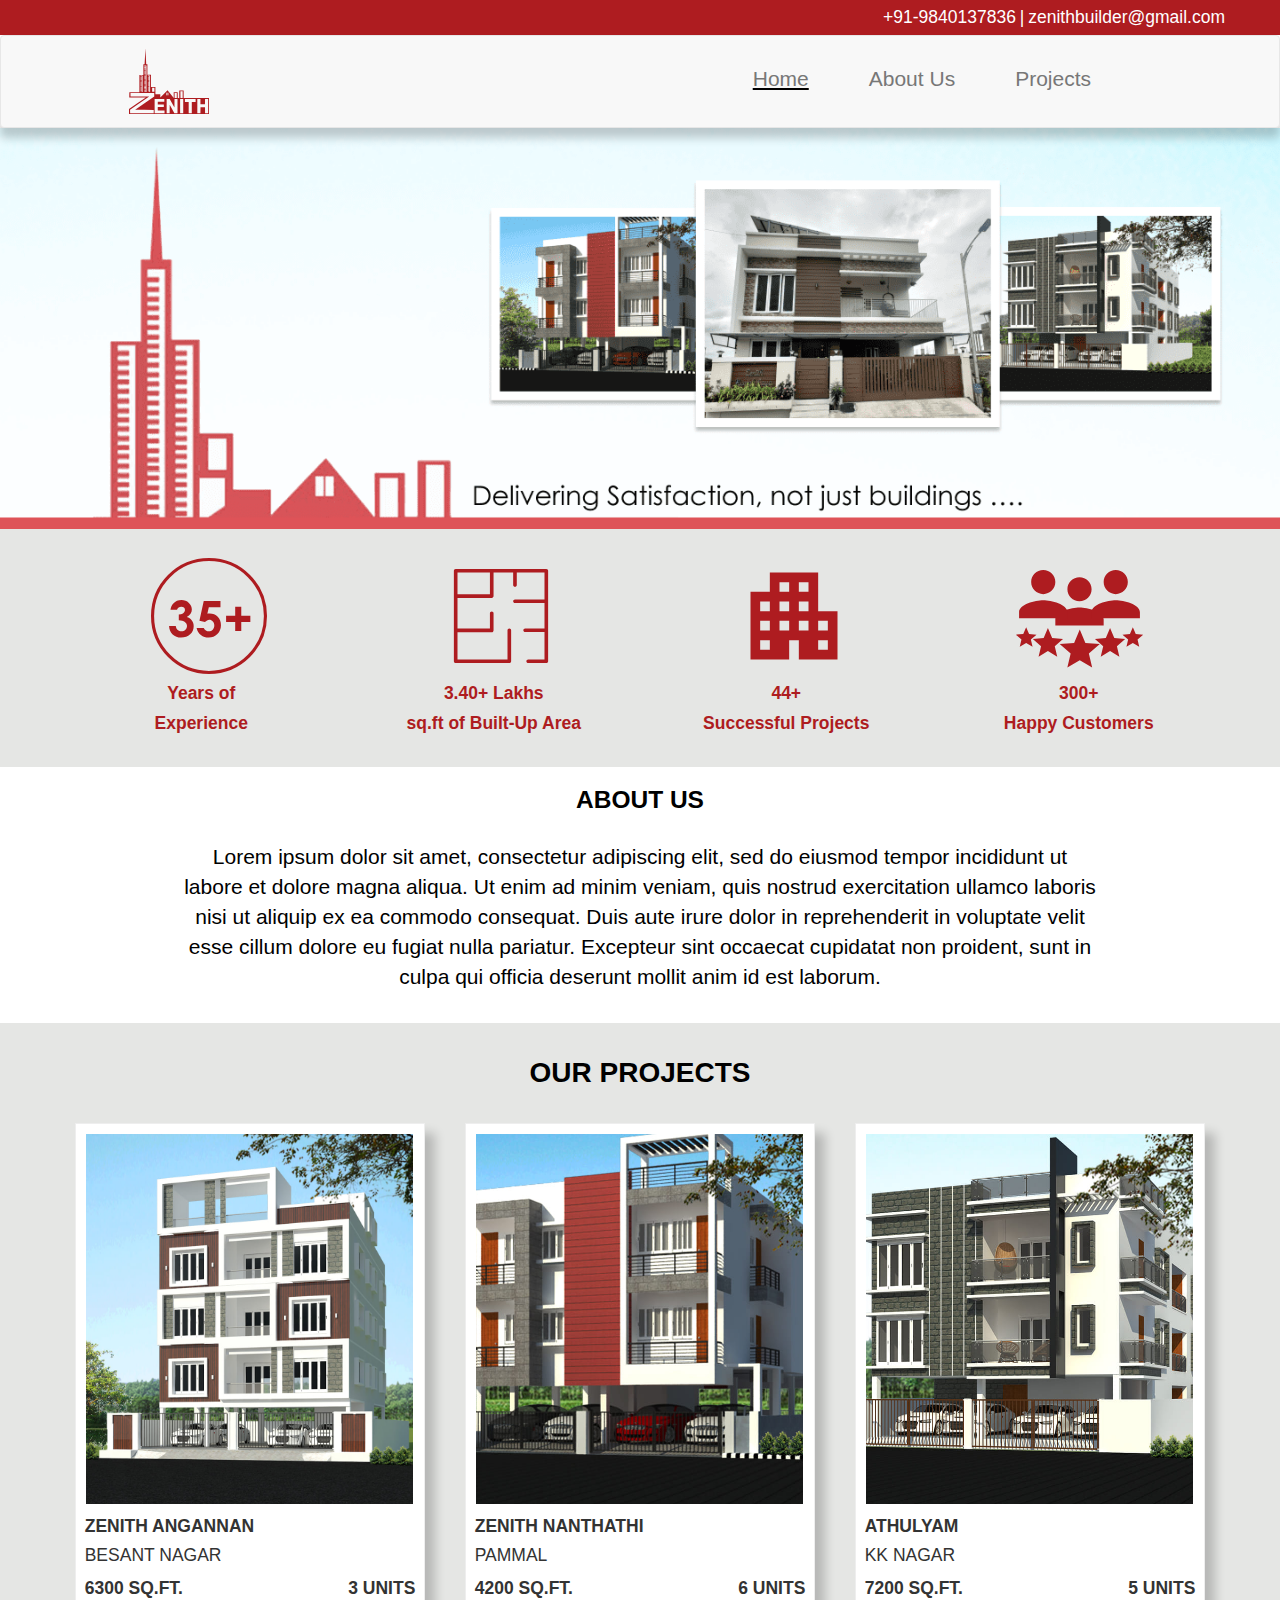
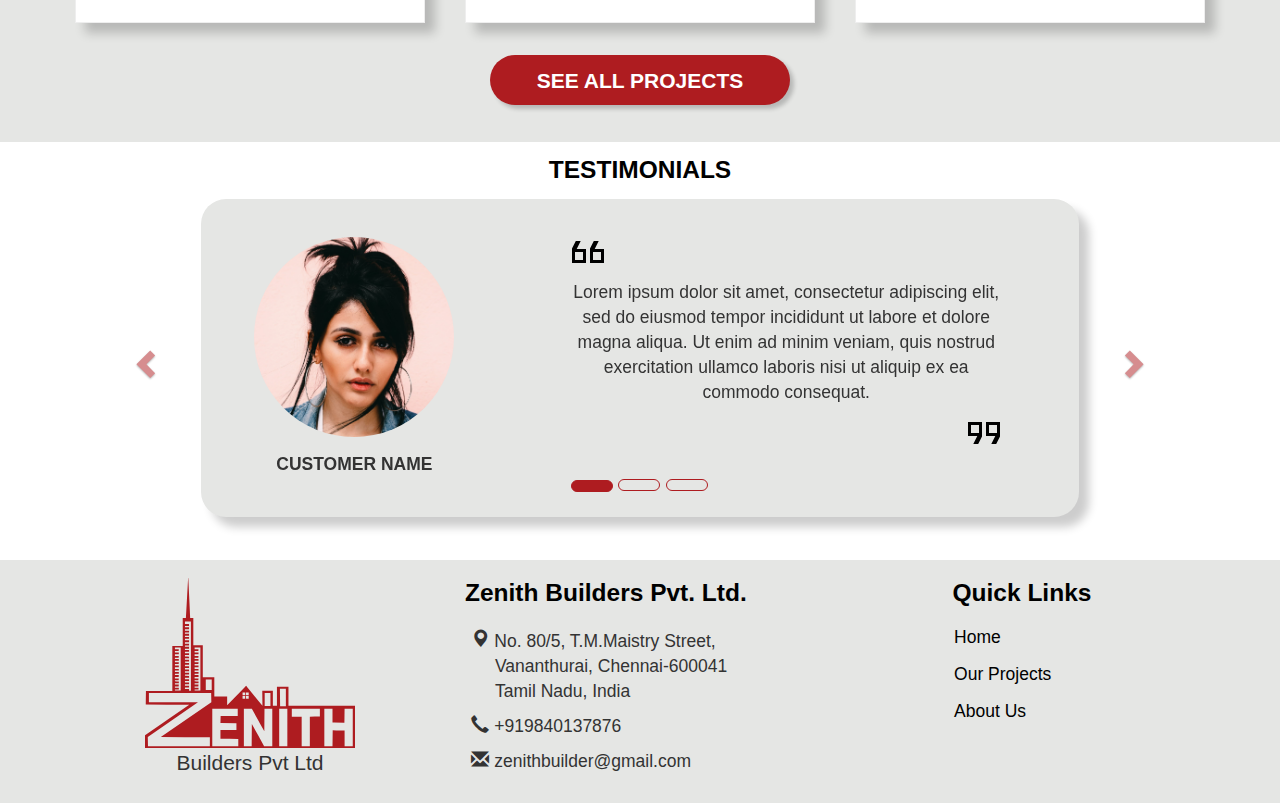
==== commit b297b0fd: "Update index.html" ====
--- a/index.html
+++ b/index.html
@@ -117,9 +117,9 @@
         <div class="container">
             <div class="row">
                 <div class="col-12">
-                    <div class="H2A c">
+                    <h2 class="H2A c">
                         ABOUT US
-                    </div>
+                    </h2>
                     <div class="para01">
                         Lorem ipsum dolor sit amet, consectetur adipiscing elit, sed do eiusmod tempor incididunt ut
                         labore et dolore magna aliqua. Ut enim ad minim veniam, quis nostrud exercitation ullamco
@@ -134,7 +134,7 @@
         </div>
         <div class="projects">
             <div class="container">
-                <div class="H2A2 c">OUR PROJECTS</div>
+                <h2 class="H2A2 c">OUR PROJECTS</h2>
                 <div class="row">
                     <div class="col-12 col-md-6 col-lg-4">
                         <div class="projectimggroup">
@@ -192,9 +192,9 @@
         </div>
         <div>
         <div>
-            <div class="H2A c">
+            <h2 class="H2A c">
                 TESTIMONIALS
-            </div>
+            </h2>
         </div>
         <div class="container">
             <div class="row">
@@ -387,4 +387,4 @@
     </footer>
 </body>
 
-</html>+</html>
--- a/style.css
+++ b/style.css
@@ -301,7 +301,7 @@
 }
 
 .logo {
-  width: 240px;
+  width: 210px;
   margin-top: 5%;
 }
 
